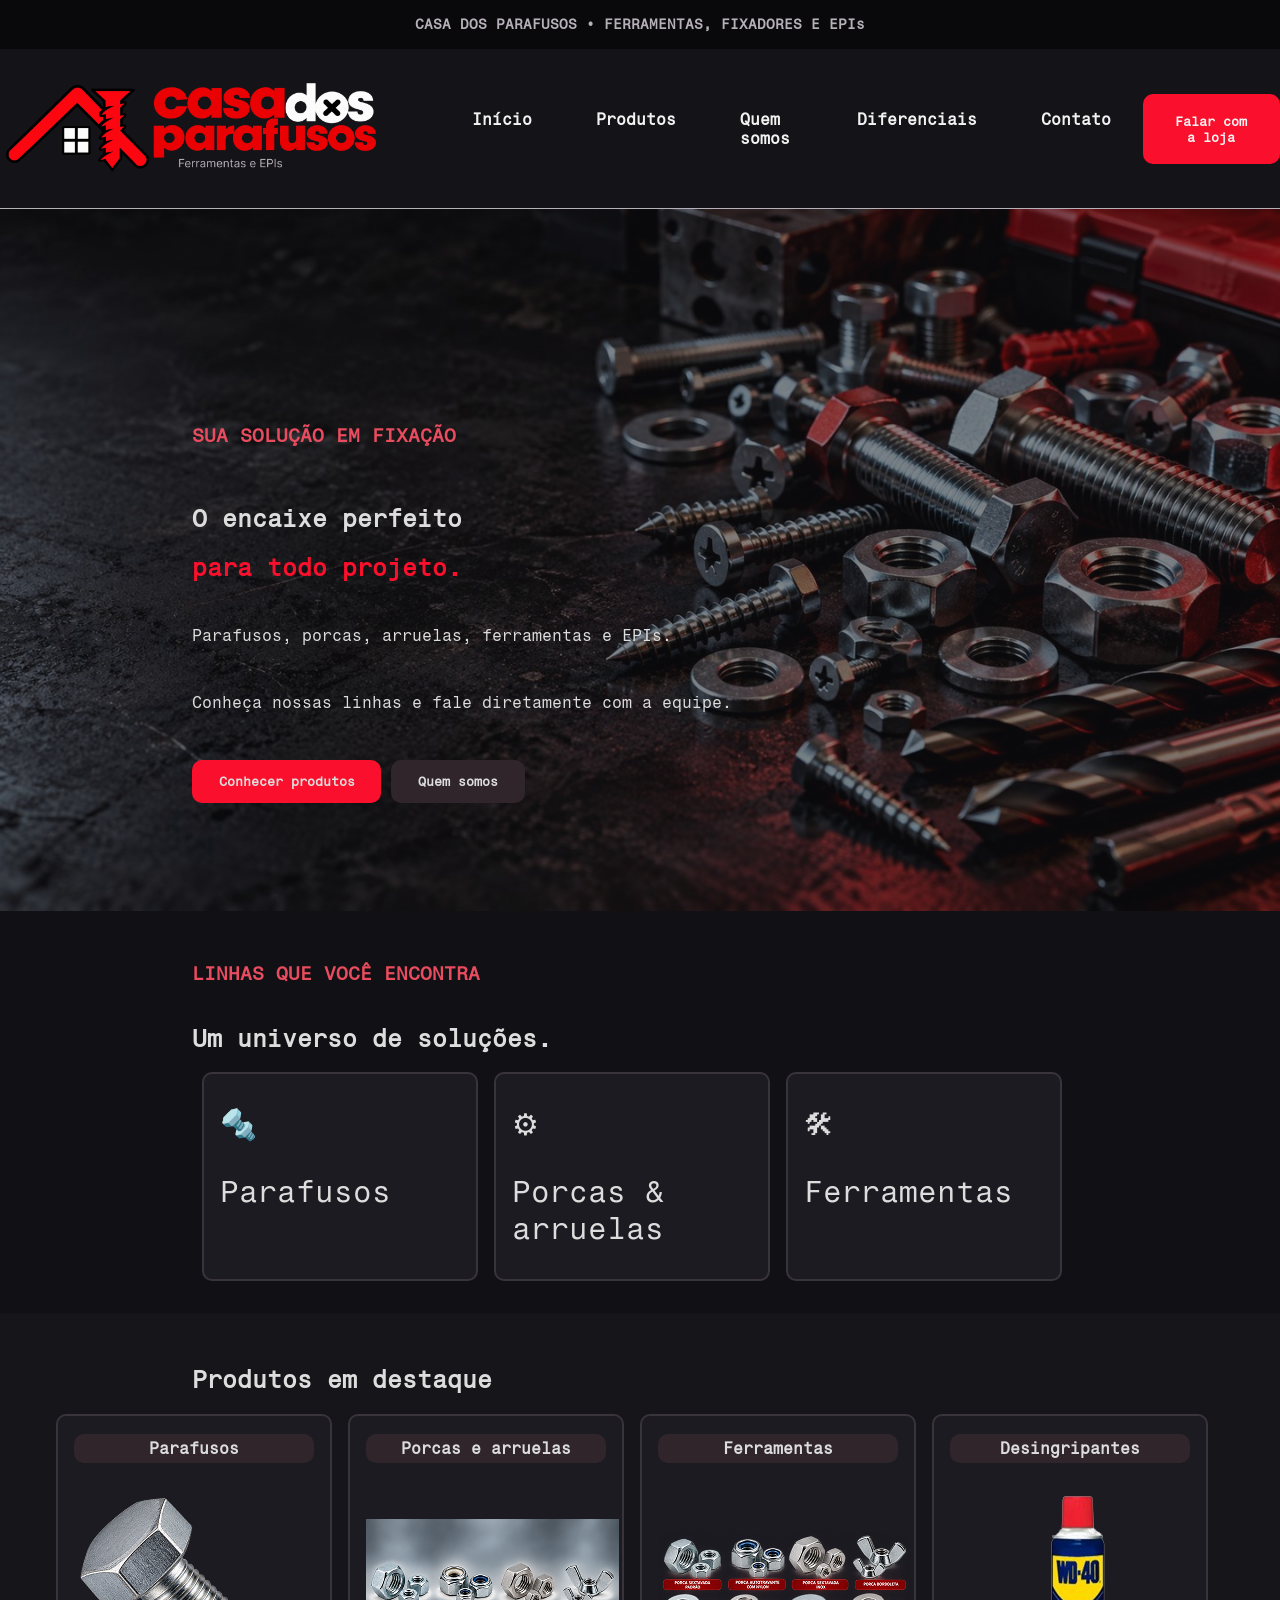
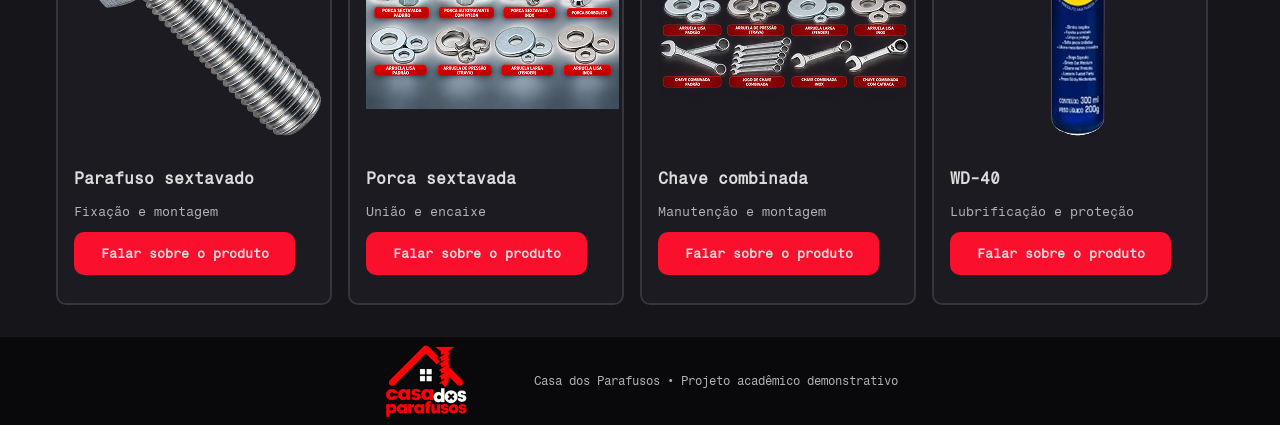
==== index.html @ cb17ecab "Adicionado secçao de 'Produtos em destaque'." ====
<!DOCTYPE html>
<html lang="pt-BR">
<head>
    <meta charset="UTF-8">
    <meta name="viewport" content="width=device-width, initial-scale=1.0">
    <title>Casa dos Parafusos</title>
    <link rel="stylesheet" href="style.css">
    <link rel="stylesheet" href="https://cdnjs.cloudflare.com/ajax/libs/font-awesome/4.7.0/css/font-awesome.min.css">
    <link rel="preconnect" href="https://fonts.googleapis.com">
    <link rel="preconnect" href="https://fonts.gstatic.com" crossorigin>
    <link href="https://fonts.googleapis.com/css2?family=Fragment+Mono:ital@0;1&display=swap" rel="stylesheet">
</head>
<body>
   <header>
     <div id="head-text">
            <p>CASA DOS PARAFUSOS <span>&#8226;</span> FERRAMENTAS, FIXADORES E EPIs</p>
    </div>

    <button id="open-sidebar-btn" onclick="openSidebar()">
        <svg xmlns="http://www.w3.org/2000/svg" height="40px" viewBox="0 0 448 512"><!--!Font Awesome Free v7.3.1 by @fontawesome - https://fontawesome.com License - https://fontawesome.com/license/free Copyright 2026 Fonticons, Inc.--><path fill="#ede8e8" d="M0 96C0 78.3 14.3 64 32 64l384 0c17.7 0 32 14.3 32 32s-14.3 32-32 32L32 128C14.3 128 0 113.7 0 96zM0 256c0-17.7 14.3-32 32-32l384 0c17.7 0 32 14.3 32 32s-14.3 32-32 32L32 288c-17.7 0-32-14.3-32-32zM448 416c0 17.7-14.3 32-32 32L32 448c-17.7 0-32-14.3-32-32s14.3-32 32-32l384 0c17.7 0 32 14.3 32 32z"/></svg>
    </button>

     <section id="navbar-section">

        <div id="icone">
            <img class="logo" src="/img/logo-header.svg" alt="logo">
        </div>

        <nav id="navbar">
            <div class="navbar">
                <ul>
                    <li>
                        <button id="close-sidebar-btn" onclick="closeSidebar()">
                            <svg xmlns="http://www.w3.org/2000/svg" height="40px" viewBox="0 0 384 512"><!--!Font Awesome Free v7.3.1 by @fontawesome - https://fontawesome.com License - https://fontawesome.com/license/free Copyright 2026 Fonticons, Inc.--><path fill="#ede8e8" d="M55.1 73.4c-12.5-12.5-32.8-12.5-45.3 0s-12.5 32.8 0 45.3L147.2 256 9.9 393.4c-12.5 12.5-12.5 32.8 0 45.3s32.8 12.5 45.3 0L192.5 301.3 329.9 438.6c12.5 12.5 32.8 12.5 45.3 0s12.5-32.8 0-45.3L237.8 256 375.1 118.6c12.5-12.5 12.5-32.8 0-45.3s-32.8-12.5-45.3 0L192.5 210.7 55.1 73.4z"/></svg>
                    </li>
                   <li class="home-li"><a href="/index.html">Início</a></li>
                   <li><a href="#produtos">Produtos</a></li>
                   <li><a href="#sobre">Quem somos</a></li>
                   <li><a href="#diferenciais">Diferenciais</a></li>
                   <li><a href="#contato">Contato</a></li>
                   <li><button class="botaoAtendimento"><a href="#atendimento">Falar com a loja</a></button></li>
               </ul>
           </div>
       </nav>

       <div id="overlay" onclick="closeSidebar()"></div>

    </section>
   </header>

    <main id="main-hero">
        <section class="hero">
            <div class="background-hero">
                <img src="/img/hero-parafuso.jpg" alt="hero-parafuso" class="bg-hero-img">
                <div class="hero-text">
                    <h3>SUA SOLUÇÃO EM FIXAÇÃO</h3>
                    <h1 class="text-white">O encaixe perfeito</h1>
                    <h1 class="text-red">para todo projeto.</h1>
                    <p>Parafusos, porcas, arruelas, ferramentas e EPIs.</p>
                    <p>Conheça nossas linhas e fale diretamente com a equipe.</p>
                    <div class="buttons">
                        <button class="botaoAtendimento">Conhecer produtos</button>
                        <button class="botao">Quem somos</button>
                    </div>
                </div>
            </div>
        </section>

        <section class="products-type">
            <div class="section-text">
                <h3>LINHAS QUE VOCÊ ENCONTRA</h3>
                <h1>Um universo de soluções.</h1>
            </div>
            <div class="cards-products">
                <div class="card">
                    <p>🔩</p>
                    <p>Parafusos</p>
                </div>
                <div class="card">
                    <p>⚙</p>
                    <p>Porcas & <br> arruelas</p>
                </div>
                <div class="card">
                    <p>🛠</p>
                    <p>Ferramentas</p>
                </div>
            </div>
        </section>

        <section class="products-high">
            <div class="section-text">
                <h1>Produtos em destaque</h1>
            </div>
            <div class="cards-products">
                <div class="card-high">
                    <p class="product-category">Parafusos</p>
                    <img src="/img/parafuso_sextavado.png" alt="parafuso_sextavado">
                    <p>Parafuso sextavado</p>
                    <p class="desc">Fixação e montagem</p>
                    <div class="buttons">
                        <button class="botaoAtendimento"><a href="https://wa.me//5519996748131?text=Olá!%20Gostaria%20de%20saber%20mais%20sobre%20o%20parafuso%20sextavado!">Falar sobre o produto</a></button>
                    </div>
                </div>
                <div class="card-high">
                    <p class="product-category">Porcas e arruelas</p>
                    <img src="/img/porca_sextavada.png" alt="porca_sextavada">
                    <p>Porca sextavada</p>
                    <p class="desc">União e encaixe</p>
                    <div class="buttons">
                        <button class="botaoAtendimento"><a href="https://wa.me//5519996748131?text=Olá!%20Gostaria%20de%20saber%20mais%20sobre%20a%20porca%20sextavada!">Falar sobre o produto</a></button>
                    </div>
                </div>
                <div class="card-high">
                    <p class="product-category">Ferramentas</p>
                    <img src="/img/chave_combinada.png" alt="chave_combinada">
                    <p>Chave combinada</p>
                    <p class="desc">Manutenção e montagem</p>
                    <div class="buttons">
                        <button class="botaoAtendimento"><a href="https://wa.me//5519996748131?text=Olá!%20Gostaria%20de%20saber%20mais%20sobre%20a%20chave%20combinada!">Falar sobre o produto</a></button>
                    </div>
                </div>
                <div class="card-high">
                    <p class="product-category">Desingripantes</p>
                    <img src="/img/desingripantes.png" alt="parafuso_sextavado">
                    <p>WD-40</p>
                    <p class="desc">Lubrificação e proteção</p>
                    <div class="buttons">
                        <button class="botaoAtendimento"><a href="https://wa.me//5519996748131?text=Olá!%20Gostaria%20de%20saber%20mais%20sobre%20o%20WD-40!">Falar sobre o produto</a></button>
                    </div>
                </div>
            </div>
        </section>
    </main>
    
    <footer>
        <img src="/img/logo-footer.svg" alt="logo-footer">
        <p>Casa dos Parafusos • Projeto acadêmico demonstrativo</p>
     </footer>
<script>
    const navbar = document.getElementById('navbar');

    function openSidebar() {
        navbar.classList.add('show');
    }

    function closeSidebar() {
        navbar.classList.remove('show');
    }

</script>
        
    
</body>
</html>
---- style.css ----
body {
    margin: 0;
    padding: 0;
    background-color: #141317;
}

#head-text {
        background-color: #09090C;
        padding: 2px;
        position: relative;
    }

#head-text p {
    font-size: 14px;
    font-family: "Fragment Mono", monospace;
    color: #B6B0B9;
    text-align: center;
    font-weight: 600;
}

#navbar-section {
    display: flex;
    justify-content: center;
    border-bottom: 1px solid #B6B0B9;
}

nav {
    background-color: #141317;
    display: flex;
    align-items: center;
}

nav ul {
    list-style: none;
    display: flex;
}

nav .home-li {
    margin-right: auto;
}

nav li {
    display: flex;
}

nav a:hover {
    background-color: #ddd;
    color: black;
}

nav a {
    display: flex;
    color: #f2f2f2;
    text-decoration: none;
    padding: 1em 2em;
    transition: background-color 150ms ease;
    font-family: "Fragment Mono", monospace;
    font-weight: bold;
}

.botaoAtendimento {
    background-color: #FA102C;
    border: none;
    border-radius: 10px;
    transition: background-color 150ms ease;
    font-family: "Fragment Mono", monospace;
    font-weight: bold;
    color: #ddd;
}

.botaoAtendimento:hover {
    background-color: #ddd;
    color: #09090C;
    cursor: pointer;
}

#open-sidebar-btn {
    display: none;
    background: none;
    border: none;
    padding: 1em;
    margin-left: auto;
    cursor: pointer;
}

#close-sidebar-btn {
    display: none;
    background: none;
    border: none;
    padding: 1em;
    cursor: pointer;
}

#overlay {
    background: rgba(0, 0, 0, 0.5);
    position: fixed;
    inset: 0;
    z-index: 9;
    display: none;
}

.bg-hero-img {
    background-color: black;
    opacity: 0.5;
    display: flex;
    justify-content: center;
    width: 100%;
    height: 50%;
    position: relative;
}

.hero-text {
    position: absolute;
    top: 45%;
    left: 15%;
    font-family: "Fragment Mono", monospace;
    
}

.hero-text h3 {
    color: #e94c5e;
    padding-bottom: 2em;
}

.hero-text .text-white {
    color: #ddd;
}

.hero-text .text-red {
    color: #FA102C;
    padding-bottom: 1em;
}

.hero-text p {
    color: #ddd;
    padding-bottom: 2em;
}

.hero-text button {
    text-decoration: none;
    padding: 1em 2em;
}

.botao {
    background-color: #30252A;
    color: #ddd;
    border: none;
    border-radius: 10px;
    font-family: "Fragment Mono", monospace;
    font-weight: bold;
}

.botao:hover {
    background-color: #ddd;
    color: #09090C;
    cursor: pointer;
}

.products-type {
    background-color: #101015;
    width: 100%;
    height: 100%;
    font-family: "Fragment Mono", monospace;
    padding-top: 2em;
    padding-bottom: 2em;
    position: relative;
}

.section-text {
    padding-left: 15%;
}

.products-type h3 {
    color: #e94c5e;
    padding-bottom: 1em;
}

.products-type h1 {
    color: #ddd;
}

.cards-products {
    display: flex;
    justify-content: center;
}

.card {
    width: 15rem;
    background-color: #1C1B21;
    border-radius: 10px;
    border-style: solid;
    border-width: 2px;
    border-color: #39343B;
    padding: 2px 16px;
    margin-right: 1em;
}

.card p {
    font-size: 30px;
    color: #ddd;
    
}

.products-high {
    background-color: #16151A;
    width: 100%;
    height: 100%;
    font-family: "Fragment Mono", monospace;
    padding-top: 2em;
    padding-bottom: 2em;
    position: relative;
}

.products-high h1 {
    color: #ddd;
}

.card-high {
    width: 15rem;
    background-color: #1C1B21;
    border-radius: 10px;
    border-style: solid;
    border-width: 2px;
    border-color: #39343B;
    padding: 2px 16px;
    margin-right: 1em;
}

.card-high:hover {
    transition: 0.3s;
    box-shadow: 0 4px 8px 0 #7a707e;
}

.card-high p {
    font-weight: bold;
    color: #ddd;
}

.card-high .desc {
    font-weight: 400;
    font-size: small;
    color: #B6B0B9;
}

.product-category {
    background-color: #30252A;
    color: #ddd;
    border: none;
    border-radius: 10px;
    font-family: "Fragment Mono", monospace;
    font-weight: bold;
    padding: 0.3em 1em;
    text-align: center;
}

.products-high button {
    border: none;
    padding: 1em 2em;
    margin-bottom: 2em;
}

.products-high button a {
    text-decoration: none;
    color: #ddd;
}

.products-high button:hover a {
    color: #09090C;
}

footer {
    background-color: #09090C;
    display: flex;
    justify-content: center;
    align-items: center;
}

footer img {
    padding-right: 4em;
}

footer p {
    font-family: "Fragment Mono", monospace;
    font-size: 12px;
    font-weight: 400;
    color: #B6B0B9;
}

@media (max-width: 800px) {
    
    #open-sidebar-btn, #close-sidebar-btn {
        display: block;
    }
    
    #head-text {
        background-color: #09090C;
    }

    #head-text p {
        font-size: 10px;
        font-family: "Fragment Mono", monospace;
        color: #B6B0B9;
        text-align: center;
    }

    #icone {
        display: flex;
    }

    #icone img {
        width: 20em;
    }

    nav {
        position: fixed;
        top: 0;
        right: -100%;
        height: 100vh;
        width: min(15em, 100%);
        z-index: 10;
        border-left: 1px solid #B6B0B9;
        transition: right 300ms ease-out;
    }

    nav.show {
        right: 0;
    }

    nav.show ~ #overlay {
        display: block;
    }

    nav ul {
        width: 80%;
        flex-direction: column;
    }

    nav .home-li {
        margin-right: unset;
    }

    nav a {
        width: 100%;
        padding-left: 2.5em;
    }

    .bg-hero-img {
        height: 100vh;
        opacity: 0.3;
    }

    .hero-text {
        align-items: center;
    }

    .hero-text h3 {
        font-size: medium;
    }

    .hero-text h1 {
        font-size: 24px;
    }

    .hero-text p {
        font-size: small;
    }

    .buttons {
        display: flex;
    }

    .buttons .botaoAtendimento {
        padding: 1em 1em;
    }

    .botao {
        margin-left: 1em;
    }

    .products-type {
        margin: auto;
    }

    .cards-products {
        display: flex;
        flex-direction: column;
        row-gap: 10px;
        align-items: center;
        margin-left: 20px;
    }

    footer img{
        padding-right: 1em;
        padding-left: 2em;
    }

}

@media (width >= 320) {
    
}
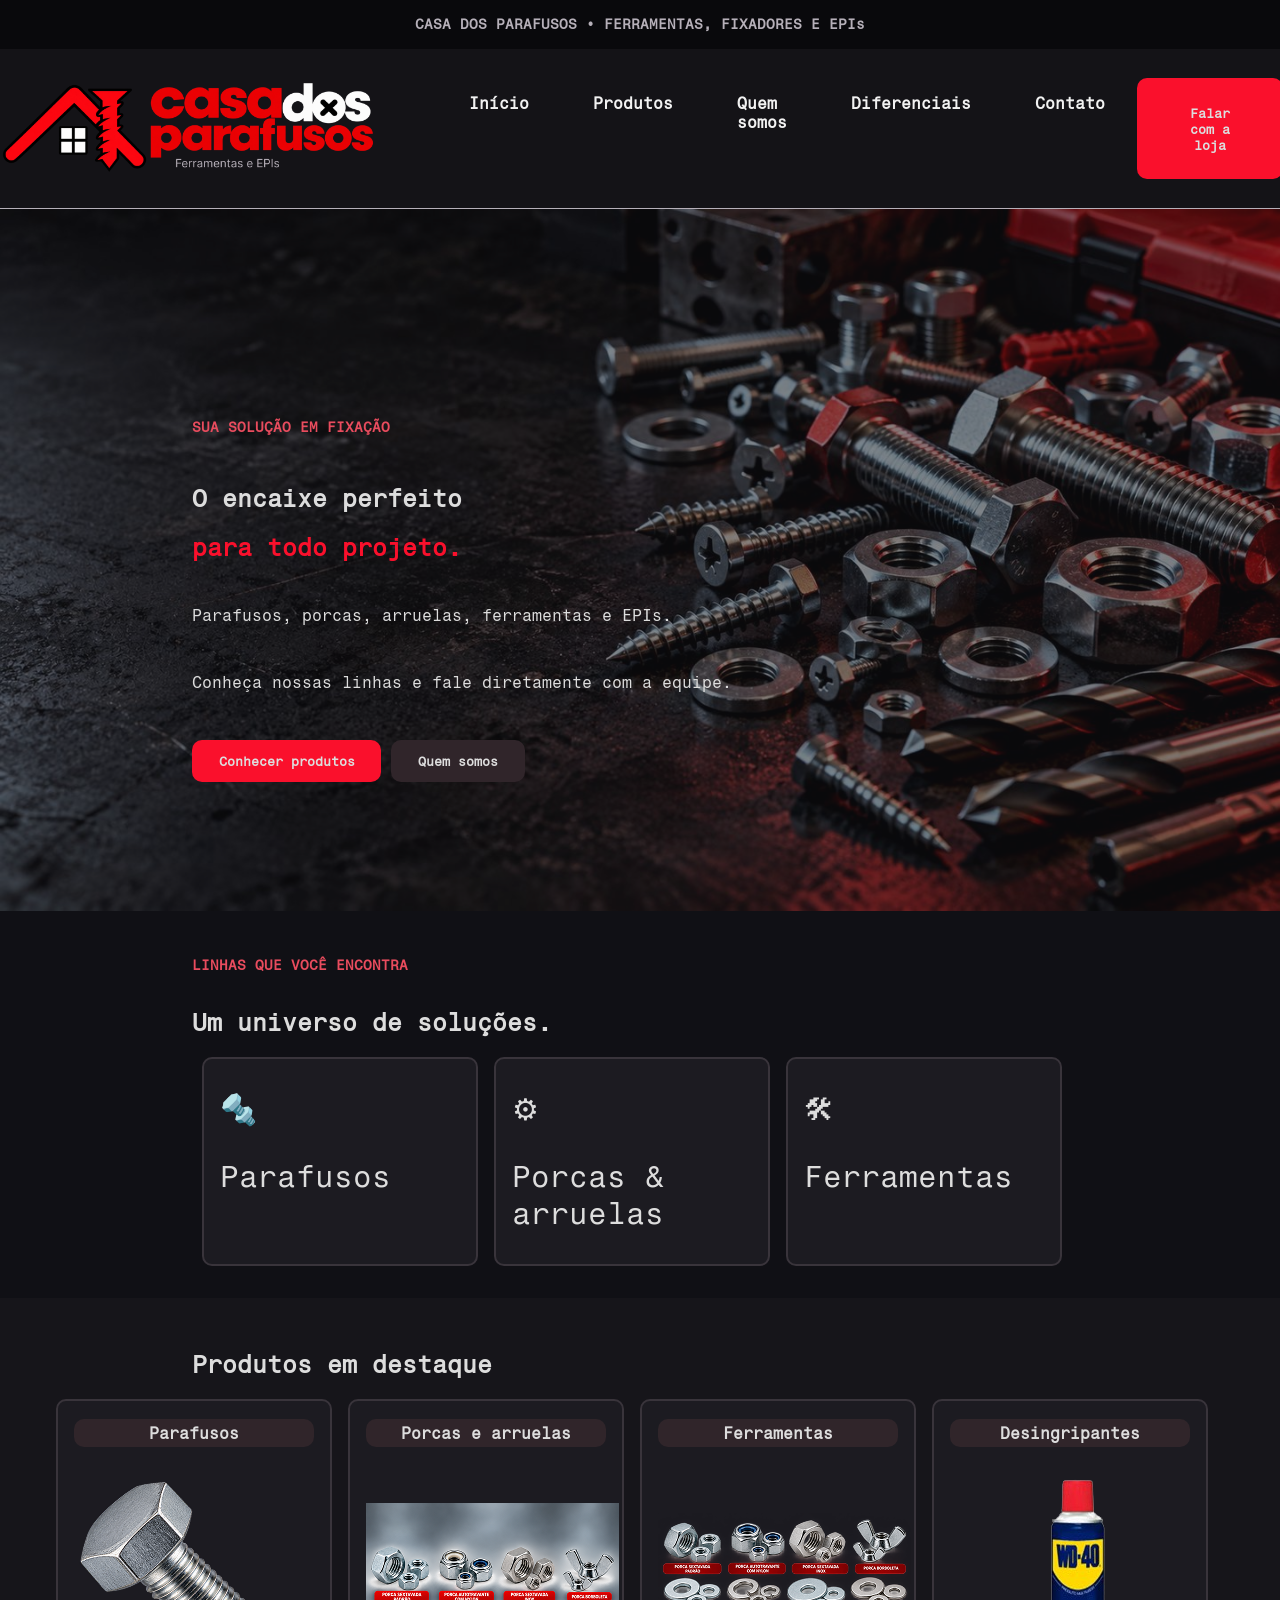
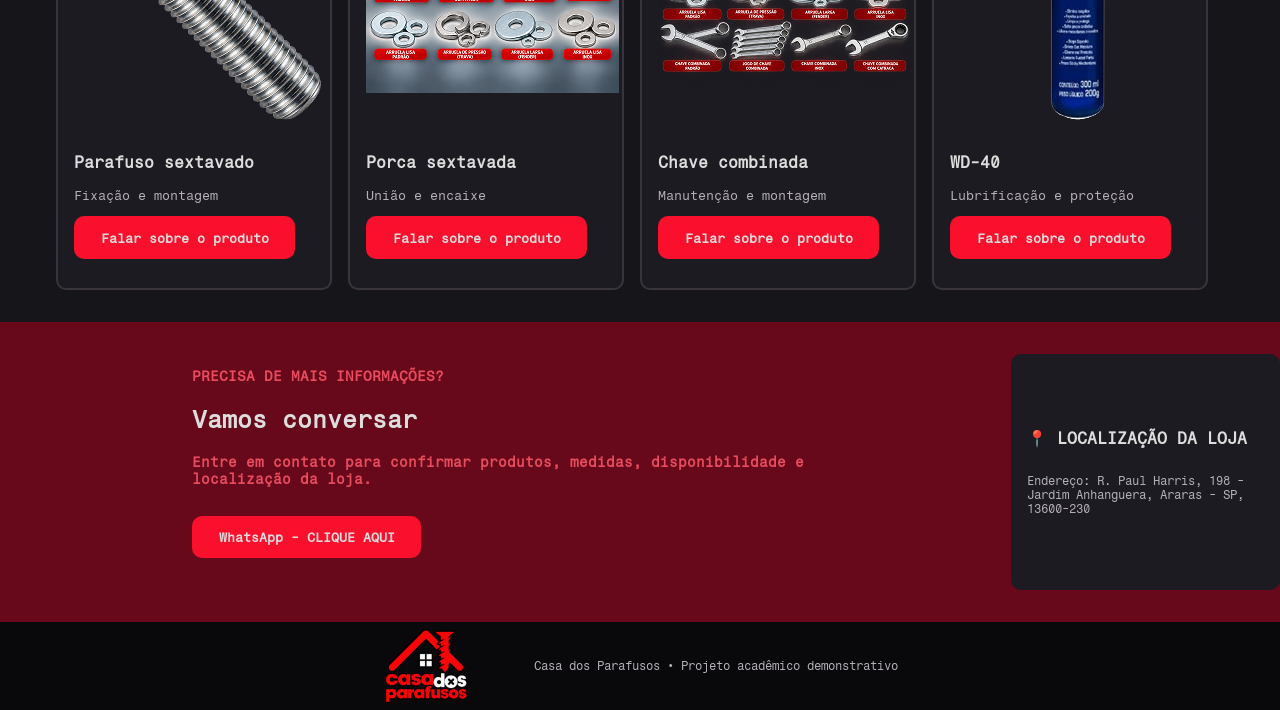
==== commit 2116644e: "Finalizada a pagina index.html e começado a de produtos.html" ====
--- a/index.html
+++ b/index.html
@@ -34,11 +34,11 @@
                             <svg xmlns="http://www.w3.org/2000/svg" height="40px" viewBox="0 0 384 512"><!--!Font Awesome Free v7.3.1 by @fontawesome - https://fontawesome.com License - https://fontawesome.com/license/free Copyright 2026 Fonticons, Inc.--><path fill="#ede8e8" d="M55.1 73.4c-12.5-12.5-32.8-12.5-45.3 0s-12.5 32.8 0 45.3L147.2 256 9.9 393.4c-12.5 12.5-12.5 32.8 0 45.3s32.8 12.5 45.3 0L192.5 301.3 329.9 438.6c12.5 12.5 32.8 12.5 45.3 0s12.5-32.8 0-45.3L237.8 256 375.1 118.6c12.5-12.5 12.5-32.8 0-45.3s-32.8-12.5-45.3 0L192.5 210.7 55.1 73.4z"/></svg>
                     </li>
                    <li class="home-li"><a href="/index.html">Início</a></li>
-                   <li><a href="#produtos">Produtos</a></li>
+                   <li><a href="/produtos.html">Produtos</a></li>
                    <li><a href="#sobre">Quem somos</a></li>
                    <li><a href="#diferenciais">Diferenciais</a></li>
                    <li><a href="#contato">Contato</a></li>
-                   <li><button class="botaoAtendimento"><a href="#atendimento">Falar com a loja</a></button></li>
+                   <li><button class="botaoAtendimento"><a href="https://wa.me//5519999119765?text=Olá!%20Gostaria%20de%20saber%20mais%20sobre%20a%20Casa%20dos%20Parafusos!">Falar com a loja</a></button></li>
                </ul>
            </div>
        </nav>
@@ -59,7 +59,7 @@
                     <p>Parafusos, porcas, arruelas, ferramentas e EPIs.</p>
                     <p>Conheça nossas linhas e fale diretamente com a equipe.</p>
                     <div class="buttons">
-                        <button class="botaoAtendimento">Conhecer produtos</button>
+                        <button class="botaoAtendimento"><a href="/produtos.html">Conhecer produtos</a></button>
                         <button class="botao">Quem somos</button>
                     </div>
                 </div>
@@ -98,7 +98,7 @@
                     <p>Parafuso sextavado</p>
                     <p class="desc">Fixação e montagem</p>
                     <div class="buttons">
-                        <button class="botaoAtendimento"><a href="https://wa.me//5519996748131?text=Olá!%20Gostaria%20de%20saber%20mais%20sobre%20o%20parafuso%20sextavado!">Falar sobre o produto</a></button>
+                        <button class="botaoAtendimento"><a href="https://wa.me//5519999119765?text=Olá!%20Gostaria%20de%20saber%20mais%20sobre%20o%20parafuso%20sextavado!">Falar sobre o produto</a></button>
                     </div>
                 </div>
                 <div class="card-high">
@@ -107,7 +107,7 @@
                     <p>Porca sextavada</p>
                     <p class="desc">União e encaixe</p>
                     <div class="buttons">
-                        <button class="botaoAtendimento"><a href="https://wa.me//5519996748131?text=Olá!%20Gostaria%20de%20saber%20mais%20sobre%20a%20porca%20sextavada!">Falar sobre o produto</a></button>
+                        <button class="botaoAtendimento"><a href="https://wa.me//5519999119765?text=Olá!%20Gostaria%20de%20saber%20mais%20sobre%20a%20porca%20sextavada!">Falar sobre o produto</a></button>
                     </div>
                 </div>
                 <div class="card-high">
@@ -116,7 +116,7 @@
                     <p>Chave combinada</p>
                     <p class="desc">Manutenção e montagem</p>
                     <div class="buttons">
-                        <button class="botaoAtendimento"><a href="https://wa.me//5519996748131?text=Olá!%20Gostaria%20de%20saber%20mais%20sobre%20a%20chave%20combinada!">Falar sobre o produto</a></button>
+                        <button class="botaoAtendimento"><a href="https://wa.me//5519999119765?text=Olá!%20Gostaria%20de%20saber%20mais%20sobre%20a%20chave%20combinada!">Falar sobre o produto</a></button>
                     </div>
                 </div>
                 <div class="card-high">
@@ -125,9 +125,24 @@
                     <p>WD-40</p>
                     <p class="desc">Lubrificação e proteção</p>
                     <div class="buttons">
-                        <button class="botaoAtendimento"><a href="https://wa.me//5519996748131?text=Olá!%20Gostaria%20de%20saber%20mais%20sobre%20o%20WD-40!">Falar sobre o produto</a></button>
+                        <button class="botaoAtendimento"><a href="https://wa.me//5519999119765?text=Olá!%20Gostaria%20de%20saber%20mais%20sobre%20o%20WD-40!">Falar sobre o produto</a></button>
                     </div>
                 </div>
+            </div>
+        </section>
+
+        <section class="contato-footer">
+            <div class="section-text">
+                <h3>PRECISA DE MAIS INFORMAÇÕES?</h3>
+                <h1>Vamos conversar</h1>
+                <h3 class="contato-desc">Entre em contato para confirmar produtos, medidas, disponibilidade e localização da loja.</h3>
+                <button class="botaoAtendimento"><a href="https://wa.me//5519999119765?text=Olá!%20Gostaria%20de%20saber%20mais%20sobre%20a%20Casa%20dos%20Parafusos!">WhatsApp - CLIQUE AQUI</a></button>
+            </div>
+            <div class="contato-card">
+                <h2>📍 LOCALIZAÇÃO DA LOJA</h2>
+                <a href="https://www.google.com/maps/place/Casa+dos+parafusos/@-22.3509539,-47.3933788,17z/data=!3m1!4b1!4m6!3m5!1s0x94c8771ee5e38da1:0xe413dd088d058582!8m2!3d-22.3509539!4d-47.3933788!16s%2Fg%2F11c13xvt5k?entry=ttu&g_ep=EgoyMDI2MTExMC4wIKXMDSoASAFQAw%3D%3D">
+                    <p>Endereço: R. Paul Harris, 198 - Jardim Anhanguera, Araras - SP, 13600-230</p>
+                </a>
             </div>
         </section>
     </main>
--- a/style.css
+++ b/style.css
@@ -59,6 +59,7 @@
 }
 
 .botaoAtendimento {
+    display: flex;
     background-color: #FA102C;
     border: none;
     border-radius: 10px;
@@ -66,13 +67,27 @@
     font-family: "Fragment Mono", monospace;
     font-weight: bold;
     color: #ddd;
+    padding: 1em 2em;
+}
+
+.botaoAtendimento a {
+    text-decoration: none;
+    color: #ddd;
 }
 
 .botaoAtendimento:hover {
     background-color: #ddd;
+    cursor: pointer;
+}
+
+.botaoAtendimento:hover a {
     color: #09090C;
-    cursor: pointer;
-}
+}
+
+.buttons {
+        display: flex;
+        gap: 10px;
+    }
 
 #open-sidebar-btn {
     display: none;
@@ -120,6 +135,7 @@
 .hero-text h3 {
     color: #e94c5e;
     padding-bottom: 2em;
+    font-size: 14px;
 }
 
 .hero-text .text-white {
@@ -173,6 +189,7 @@
 .products-type h3 {
     color: #e94c5e;
     padding-bottom: 1em;
+    font-size: 14px;
 }
 
 .products-type h1 {
@@ -254,18 +271,62 @@
 }
 
 .products-high button {
+    margin-bottom: 2em;
+}
+
+.contato-footer {
+    display: flex;
+    background-color: #67091A;
+    width: 100%;
+    height: 100%;
+    font-family: "Fragment Mono", monospace;
+    padding-top: 2em;
+    padding-bottom: 2em;
+    position: relative;
+}
+
+.contato-footer h1 {
+    color: #ddd;
+}
+
+.contato-footer h3 {
+    color: #e94c5e;
+    font-size: 14px;
+}
+
+.contato-footer .contato-desc {
+    padding-bottom: 1em;
+}
+
+.contato-footer .section-text {
+    padding-bottom: 2em;
+}
+
+.contato-card {
+    width: 18rem;
+    display: flex;
+    background-color: #1C1B21;
+    border-radius: 10px;
     border: none;
-    padding: 1em 2em;
-    margin-bottom: 2em;
-}
-
-.products-high button a {
+    border-width: 2px;
+    padding: 2px 16px;
+    margin-left: 10em;
+    flex-direction: column;
+    justify-content: center;
+}
+
+.contato-card h2 {
+    color: #ddd;
+    font-size: 16px;
+}
+
+.contato-card p {
+    color: #B6B0B9;
+    font-size: 12px;
+}
+
+.contato-card a {
     text-decoration: none;
-    color: #ddd;
-}
-
-.products-high button:hover a {
-    color: #09090C;
 }
 
 footer {
@@ -284,6 +345,31 @@
     font-size: 12px;
     font-weight: 400;
     color: #B6B0B9;
+}
+
+.products-catalog {
+    background-color: #16151A;
+    width: 100%;
+    height: 100%;
+    font-family: "Fragment Mono", monospace;
+    padding-top: 2em;
+    padding-bottom: 2em;
+    position: relative;
+}
+
+.products-catalog h1 {
+    color: #ddd;
+}
+
+.product-card {
+    width: 15rem;
+    background-color: #1C1B21;
+    border-radius: 10px;
+    border-style: solid;
+    border-width: 2px;
+    border-color: #39343B;
+    padding: 2px 16px;
+    margin-right: 1em;
 }
 
 @media (max-width: 800px) {
@@ -366,7 +452,7 @@
     }
 
     .buttons {
-        display: flex;
+        display: block;
     }
 
     .buttons .botaoAtendimento {
@@ -394,6 +480,41 @@
         padding-left: 2em;
     }
 
+    .card-high {
+        display: flex;
+        flex-direction: column;
+        align-items: center;
+    }
+
+    .contato-footer {
+        display: flex;
+        flex-direction: column;
+    }
+
+    .contato-footer .section-text {
+        align-items: center;
+    }
+
+    .contato-footer h1 {
+        font-size: 30px;
+        margin-left: auto;
+        margin-right: auto;
+    }
+
+    .contato-footer h3 {
+        margin-left: auto;
+        margin-right: auto;
+    }
+
+    .contato-footer button {
+        margin-left: auto;
+        margin-right: auto;
+    }
+
+    .contato-card {
+        margin-left: auto;
+        margin-right: auto;
+    }
 }
 
 @media (width >= 320) {
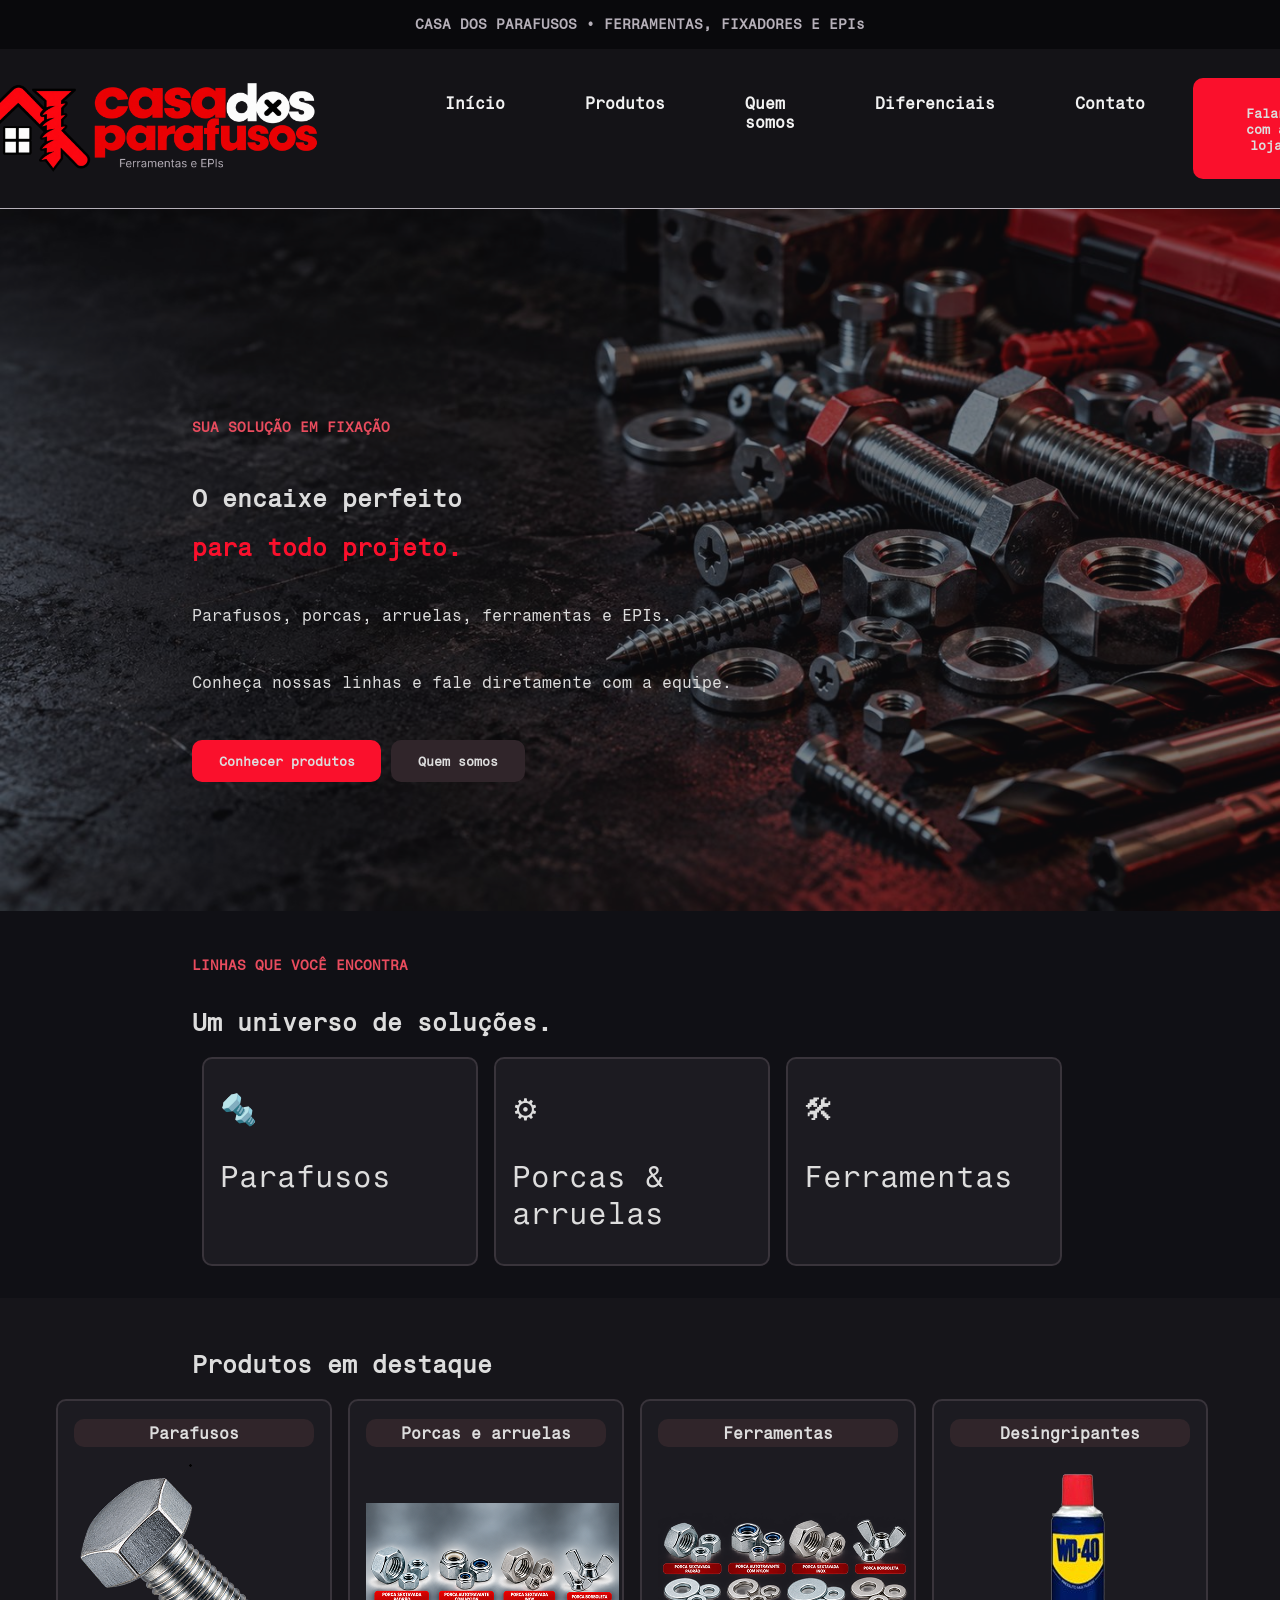
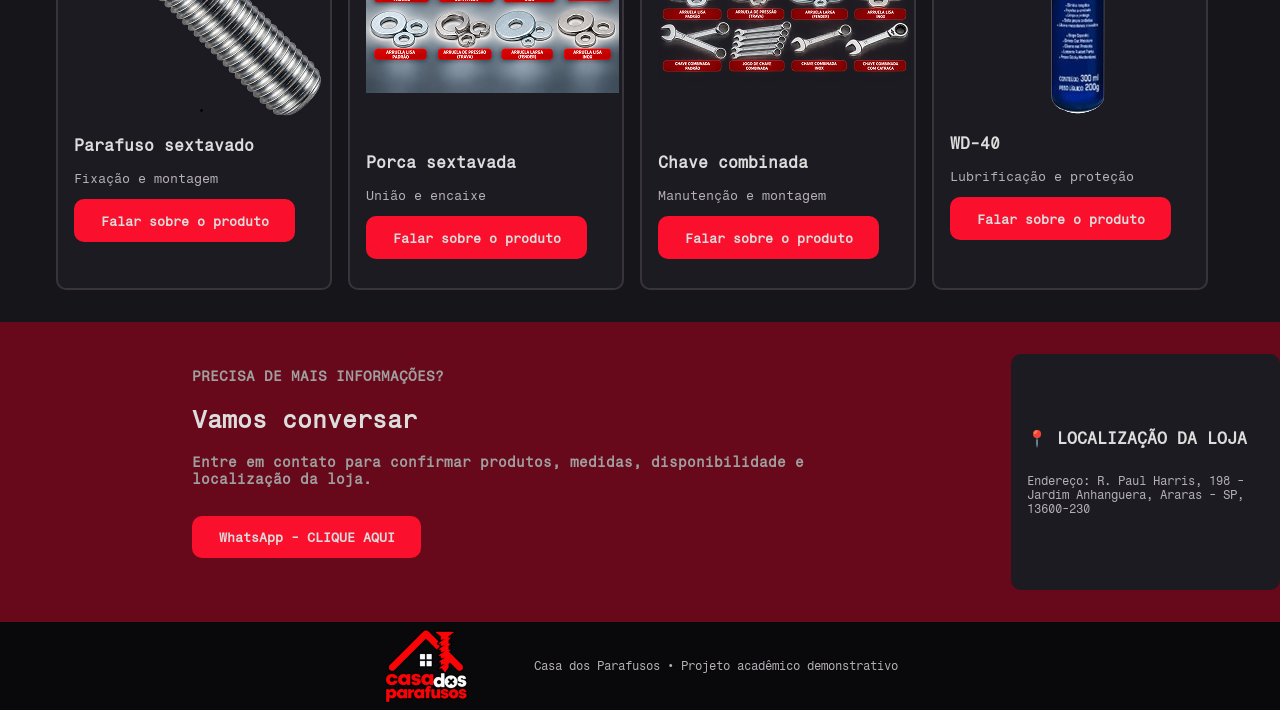
==== commit 22eed007: "Colocado e-mail da loja para atendimento e feito sobre.html." ====
--- a/index.html
+++ b/index.html
@@ -4,7 +4,7 @@
     <meta charset="UTF-8">
     <meta name="viewport" content="width=device-width, initial-scale=1.0">
     <title>Casa dos Parafusos</title>
-    <link rel="stylesheet" href="style.css">
+    <link rel="stylesheet" href="css/style.css">
     <link rel="stylesheet" href="https://cdnjs.cloudflare.com/ajax/libs/font-awesome/4.7.0/css/font-awesome.min.css">
     <link rel="preconnect" href="https://fonts.googleapis.com">
     <link rel="preconnect" href="https://fonts.gstatic.com" crossorigin>
@@ -23,7 +23,7 @@
      <section id="navbar-section">
 
         <div id="icone">
-            <img class="logo" src="/img/logo-header.svg" alt="logo">
+            <img class="logo" src="img/logo-header.svg" alt="logo">
         </div>
 
         <nav id="navbar">
@@ -35,7 +35,7 @@
                     </li>
                    <li class="home-li"><a href="/index.html">Início</a></li>
                    <li><a href="/produtos.html">Produtos</a></li>
-                   <li><a href="#sobre">Quem somos</a></li>
+                   <li><a href="/sobre.html">Quem somos</a></li>
                    <li><a href="#diferenciais">Diferenciais</a></li>
                    <li><a href="#contato">Contato</a></li>
                    <li><button class="botaoAtendimento"><a href="https://wa.me//5519999119765?text=Olá!%20Gostaria%20de%20saber%20mais%20sobre%20a%20Casa%20dos%20Parafusos!">Falar com a loja</a></button></li>
@@ -51,7 +51,7 @@
     <main id="main-hero">
         <section class="hero">
             <div class="background-hero">
-                <img src="/img/hero-parafuso.jpg" alt="hero-parafuso" class="bg-hero-img">
+                <img src="img/hero-parafuso.jpg" alt="hero-parafuso" class="bg-hero-img">
                 <div class="hero-text">
                     <h3>SUA SOLUÇÃO EM FIXAÇÃO</h3>
                     <h1 class="text-white">O encaixe perfeito</h1>
@@ -94,7 +94,7 @@
             <div class="cards-products">
                 <div class="card-high">
                     <p class="product-category">Parafusos</p>
-                    <img src="/img/parafuso_sextavado.png" alt="parafuso_sextavado">
+                    <img src="img/parafuso_sextavado.png" alt="parafuso_sextavado">
                     <p>Parafuso sextavado</p>
                     <p class="desc">Fixação e montagem</p>
                     <div class="buttons">
@@ -103,7 +103,7 @@
                 </div>
                 <div class="card-high">
                     <p class="product-category">Porcas e arruelas</p>
-                    <img src="/img/porca_sextavada.png" alt="porca_sextavada">
+                    <img src="img/porca_sextavada.png" alt="porca_sextavada">
                     <p>Porca sextavada</p>
                     <p class="desc">União e encaixe</p>
                     <div class="buttons">
@@ -112,7 +112,7 @@
                 </div>
                 <div class="card-high">
                     <p class="product-category">Ferramentas</p>
-                    <img src="/img/chave_combinada.png" alt="chave_combinada">
+                    <img src="img/chave_combinada.png" alt="chave_combinada">
                     <p>Chave combinada</p>
                     <p class="desc">Manutenção e montagem</p>
                     <div class="buttons">
@@ -121,7 +121,7 @@
                 </div>
                 <div class="card-high">
                     <p class="product-category">Desingripantes</p>
-                    <img src="/img/desingripantes.png" alt="parafuso_sextavado">
+                    <img src="img/desingripantes.png" alt="parafuso_sextavado">
                     <p>WD-40</p>
                     <p class="desc">Lubrificação e proteção</p>
                     <div class="buttons">
@@ -148,7 +148,7 @@
     </main>
     
     <footer>
-        <img src="/img/logo-footer.svg" alt="logo-footer">
+        <img src="img/logo-footer.svg" alt="logo-footer">
         <p>Casa dos Parafusos • Projeto acadêmico demonstrativo</p>
      </footer>
 <script>
--- a/css/style.css
+++ b/css/style.css
@@ -0,0 +1,812 @@
+/* index.html */
+
+body {
+    margin: 0;
+    padding: 0;
+    background-color: #141317;
+}
+
+#head-text {
+        background-color: #09090C;
+        padding: 2px;
+        position: relative;
+    }
+
+#head-text p {
+    font-size: 14px;
+    font-family: "Fragment Mono", monospace;
+    color: #B6B0B9;
+    text-align: center;
+    font-weight: 600;
+}
+
+#navbar-section {
+    display: flex;
+    justify-content: center;
+    border-bottom: 1px solid #B6B0B9;
+}
+
+nav {
+    background-color: #141317;
+    display: flex;
+    align-items: center;
+}
+
+nav ul {
+    list-style: none;
+    display: flex;
+}
+
+nav .home-li {
+    margin-right: auto;
+}
+
+nav li {
+    display: flex;
+    padding-left: 1em;
+}
+
+nav a:hover {
+    background-color: #ddd;
+    color: black;
+}
+
+nav a {
+    display: flex;
+    color: #f2f2f2;
+    text-decoration: none;
+    padding: 1em 2em;
+    transition: background-color 150ms ease;
+    font-family: "Fragment Mono", monospace;
+    font-weight: bold;
+}
+
+.botaoAtendimento {
+    display: flex;
+    background-color: #FA102C;
+    border: none;
+    border-radius: 10px;
+    transition: background-color 150ms ease;
+    font-family: "Fragment Mono", monospace;
+    font-weight: bold;
+    color: #ddd;
+    padding: 1em 2em;
+}
+
+.botaoAtendimento a {
+    text-decoration: none;
+    color: #ddd;
+}
+
+.botaoAtendimento:hover {
+    background-color: #ddd;
+    cursor: pointer;
+}
+
+.botaoAtendimento:hover a {
+    color: #09090C;
+}
+
+.buttons {
+        display: flex;
+        gap: 10px;
+    }
+
+#open-sidebar-btn {
+    display: none;
+    background: none;
+    border: none;
+    padding: 1em;
+    margin-left: auto;
+    cursor: pointer;
+}
+
+#close-sidebar-btn {
+    display: none;
+    background: none;
+    border: none;
+    padding: 1em;
+    cursor: pointer;
+}
+
+#overlay {
+    background: rgba(0, 0, 0, 0.5);
+    position: fixed;
+    inset: 0;
+    z-index: 9;
+    display: none;
+}
+
+.bg-hero-img {
+    background-color: black;
+    opacity: 0.5;
+    display: flex;
+    justify-content: center;
+    width: 100%;
+    height: 50%;
+    position: relative;
+}
+
+.hero-text {
+    position: absolute;
+    top: 45%;
+    left: 15%;
+    font-family: "Fragment Mono", monospace;
+    
+}
+
+.hero-text h3 {
+    color: #e94c5e;
+    padding-bottom: 2em;
+    font-size: 14px;
+}
+
+.hero-text .text-white {
+    color: #ddd;
+}
+
+.hero-text .text-red {
+    color: #FA102C;
+    padding-bottom: 1em;
+}
+
+.hero-text p {
+    color: #ddd;
+    padding-bottom: 2em;
+}
+
+.hero-text button {
+    text-decoration: none;
+    padding: 1em 2em;
+}
+
+.botao {
+    background-color: #30252A;
+    color: #ddd;
+    border: none;
+    border-radius: 10px;
+    font-family: "Fragment Mono", monospace;
+    font-weight: bold;
+}
+
+.botao:hover {
+    background-color: #ddd;
+    color: #09090C;
+    cursor: pointer;
+}
+
+.products-type {
+    background-color: #101015;
+    width: 100%;
+    height: 100%;
+    font-family: "Fragment Mono", monospace;
+    padding-top: 2em;
+    padding-bottom: 2em;
+    position: relative;
+}
+
+.products-type .section-text {
+    padding-left: 15%;
+}
+
+.products-type h3 {
+    color: #e94c5e;
+    padding-bottom: 1em;
+    font-size: 14px;
+}
+
+.products-type h1 {
+    color: #ddd;
+}
+
+.cards-products {
+    display: flex;
+    justify-content: center;
+}
+
+.card {
+    width: 15rem;
+    background-color: #1C1B21;
+    border-radius: 10px;
+    border-style: solid;
+    border-width: 2px;
+    border-color: #39343B;
+    padding: 2px 16px;
+    margin-right: 1em;
+}
+
+.card p {
+    font-size: 30px;
+    color: #ddd;
+    
+}
+
+.products-high {
+    background-color: #16151A;
+    width: 100%;
+    height: 100%;
+    font-family: "Fragment Mono", monospace;
+    padding-top: 2em;
+    padding-bottom: 2em;
+    position: relative;
+}
+
+.products-high .section-text {
+    padding-left: 15%;
+}
+
+.products-high h1 {
+    color: #ddd;
+}
+
+.card-high {
+    width: 15rem;
+    background-color: #1C1B21;
+    border-radius: 10px;
+    border-style: solid;
+    border-width: 2px;
+    border-color: #39343B;
+    padding: 2px 16px;
+    margin-right: 1em;
+}
+
+.card-high:hover {
+    transition: 0.3s;
+    box-shadow: 0 4px 8px 0 #7a707e;
+}
+
+.card-high p {
+    font-weight: bold;
+    color: #ddd;
+}
+
+.card-high .desc {
+    font-weight: 400;
+    font-size: small;
+    color: #B6B0B9;
+}
+
+.product-category {
+    background-color: #30252A;
+    color: #ddd;
+    border: none;
+    border-radius: 10px;
+    font-family: "Fragment Mono", monospace;
+    font-weight: bold;
+    padding: 0.3em 1em;
+    text-align: center;
+}
+
+.products-high button {
+    margin-bottom: 2em;
+}
+
+.contato-footer {
+    display: flex;
+    background-color: #67091A;
+    width: 100%;
+    height: 100%;
+    font-family: "Fragment Mono", monospace;
+    padding-top: 2em;
+    padding-bottom: 2em;
+    position: relative;
+}
+
+.contato-footer h1 {
+    color: #ddd;
+}
+
+.contato-footer h3 {
+    color: #a09fa0;
+    font-size: 14px;
+}
+
+.contato-footer .contato-desc {
+    padding-bottom: 1em;
+}
+
+.contato-footer .section-text {
+    padding-bottom: 2em;
+    padding-left: 15%;
+}
+
+.contato-card {
+    width: 18rem;
+    display: flex;
+    background-color: #1C1B21;
+    border-radius: 10px;
+    border: none;
+    border-width: 2px;
+    padding: 2px 16px;
+    margin-left: 10em;
+    flex-direction: column;
+    justify-content: center;
+}
+
+.contato-card h2 {
+    color: #ddd;
+    font-size: 16px;
+}
+
+.contato-card p {
+    color: #B6B0B9;
+    font-size: 12px;
+}
+
+.contato-card a {
+    text-decoration: none;
+}
+
+footer {
+    background-color: #09090C;
+    display: flex;
+    justify-content: center;
+    align-items: center;
+}
+
+footer img {
+    padding-right: 4em;
+}
+
+footer p {
+    font-family: "Fragment Mono", monospace;
+    font-size: 12px;
+    font-weight: 400;
+    color: #B6B0B9;
+}
+
+/* produtos.html */
+
+.products-catalog {
+    background-color: #16151A;
+    width: 100%;
+    height: 100%;
+    font-family: "Fragment Mono", monospace;
+    padding-top: 2em;
+    padding-bottom: 2em;
+    position: relative;
+}
+
+.products-catalog h1 {
+    color: #ddd;
+    text-align: center;
+}
+
+.products-catalog .section-text {
+    padding-bottom: 20px;
+}
+
+.products-catalog .cards-products {
+    display: grid;
+    grid-template-rows: auto auto auto;
+    grid-auto-flow: column;
+    gap: 1em;
+    align-content: center;
+    justify-items: center;
+    
+}
+
+.products-catalog .cards-products .img-container {
+    display: flex;
+    max-width: 250px;
+    max-height: 250px;
+    overflow: hidden;
+    height: 250px;
+}
+
+.products-catalog .cards-products .img-container img {
+    width: 100%;
+    object-fit: none;
+}
+
+.products-catalog .cards-products .product-card .buttons {
+    display: flex;
+    flex-direction: column;
+}
+
+.products-catalog .cards-products .product-card .botaoAtendimento {
+    display: flex;
+    justify-content: center;
+    align-items: center;
+    background-color: #088138;
+}
+
+.products-catalog .cards-products .product-card .botaoAtendimento:hover {
+    background-color: #ddd;
+}
+
+.botaoEmail {
+    display: inline-flex;
+    justify-content: center;
+    align-items: center;
+    background-color: #fa5a10;
+    border: none;
+    border-radius: 10px;
+    transition: background-color 150ms ease;
+    font-family: "Fragment Mono", monospace;
+    font-weight: bold;
+    color: #ddd;
+    padding: 1em 2em;
+    margin-left: auto;
+    margin-right: auto;
+}
+
+.botaoEmail:hover {
+    cursor: pointer;
+    background-color: #ddd;
+    color: #09090C;
+}
+
+.botaoEmail a {
+    text-decoration: none;
+    color: #ddd;
+}
+
+.botaoEmail:hover a {
+    color: #09090C;
+}
+
+.botaoEmail svg {
+    padding-left: 10px;
+}
+
+.botaoEmail:hover svg path {
+    fill: rgb(28, 28, 28);
+}
+
+.product-card {
+    width: 15rem;
+    background-color: #1C1B21;
+    border-radius: 10px;
+    border-style: solid;
+    border-width: 2px;
+    border-color: #39343B;
+    padding: 2px 16px;
+    margin-right: 1em;
+    padding-bottom: 1em;
+}
+
+.product-card p {
+    text-align: center;
+    color: #B6B0B9;
+}
+
+.product-card .botaoAtendimento {
+    margin-left: auto;
+    margin-right: auto;
+}
+
+/* sobre.html */
+
+.quem-somos .section-text{
+    display: flex;
+    flex-direction: column;
+    justify-content: center;
+    align-items: center;
+    font-family: "Fragment Mono", monospace;
+    font-weight: bold;
+    background-color: #1C1B21;
+}
+
+.quem-somos h1{
+    color: #ddd;
+    padding-top: 1em;
+}
+
+.quem-somos p{
+    color: #ddd;
+    padding-top: 1em;
+    font-size: larger;
+    text-align: center;
+    padding-bottom: 2em;
+}
+
+.secao-carrossel {
+    display: flex;
+    flex-direction: column;
+    justify-content: center;
+    align-items: center;
+    min-height: 100vh;
+    padding: 20px;
+}
+
+/* Container principal do carrossel */
+.carrossel {
+    position: relative;
+    width: 100%;
+    max-width: 1260px;
+    aspect-ratio: 16 / 9;
+    overflow: hidden;
+    border-radius: 12px;
+    box-shadow: 0 12px 30px rgba(0, 0, 0, 0.45);
+}
+
+/* Esconde os inputs de controle */
+.carrossel input[type="radio"] {
+    display: none;
+}
+
+/* Faixa que contém todas as imagens lado a lado */
+.slides {
+    display: flex;
+    width: 400%; /* 100% para cada uma das 4 imagens */
+    height: 100%;
+    transition: transform 0.6s ease-in-out;
+    animation: passarSlides 16s infinite;
+}
+
+/* Pausa a passagem automática ao passar o mouse */
+.carrossel:hover .slides {
+    animation-play-state: paused;
+}
+
+/* Cada slide individual */
+.slide {
+    width: 25%; /* 100% dividido por 4 slides */
+    height: 100%;
+    flex-shrink: 0;
+}
+
+.slide img {
+    width: 100%;
+    height: 100%;
+    object-fit: contain;
+    display: block;
+}
+
+#slide-estoque img {
+    object-fit: cover;
+}
+
+#slide-estoque2 img {
+    object-fit: cover;
+}
+
+/* Botões de navegação inferiores */
+.navegacao {
+    position: absolute;
+    bottom: 16px;
+    left: 50%;
+    transform: translateX(-50%);
+    display: flex;
+    gap: 12px;
+    z-index: 10;
+}
+
+.navegacao label {
+    width: 14px;
+    height: 14px;
+    border-radius: 50%;
+    border: 2px solid #ffffff;
+    background-color: rgba(255, 255, 255, 0.35);
+    cursor: pointer;
+    transition: background-color 0.3s, transform 0.3s;
+}
+
+.navegacao label:hover {
+    background-color: rgba(255, 255, 255, 0.8);
+}
+
+/* Seleção manual: pausa a animação automática e vai para a foto escolhida */
+#slide1:checked ~ .slides {
+    animation: none;
+    transform: translateX(0%);
+}
+
+#slide2:checked ~ .slides {
+    animation: none;
+    transform: translateX(-25%);
+}
+
+#slide3:checked ~ .slides {
+    animation: none;
+    transform: translateX(-50%);
+}
+
+#slide4:checked ~ .slides {
+    animation: none;
+    transform: translateX(-75%);
+}
+
+#slide5:checked ~ .slides {
+    animation: none;
+    transform: translateX(-100%);
+}
+
+#slide6:checked ~ .slides {
+    animation: none;
+    transform: translateX(-125%);
+}
+
+/* Destaque no botão selecionado */
+#slide1:checked ~ .navegacao label[for="slide1"],
+#slide2:checked ~ .navegacao label[for="slide2"],
+#slide3:checked ~ .navegacao label[for="slide3"],
+#slide4:checked ~ .navegacao label[for="slide4"] {
+    background-color: #ffffff;
+    transform: scale(1.25);
+}
+
+/* Animação automática (4 segundos por foto) */
+@keyframes passarSlides {
+    0%, 20%   { transform: translateX(0%); }
+    25%, 45%  { transform: translateX(-25%); }
+    50%, 70%  { transform: translateX(-50%); }
+    75%, 95%  { transform: translateX(-75%); }
+    100%      { transform: translateX(0%); }
+}
+
+/* responsividade */
+
+@media (max-width: 800px) {
+    
+    #open-sidebar-btn, #close-sidebar-btn {
+        display: block;
+    }
+    
+    #head-text {
+        background-color: #09090C;
+    }
+
+    #head-text p {
+        font-size: 10px;
+        font-family: "Fragment Mono", monospace;
+        color: #B6B0B9;
+        text-align: center;
+    }
+
+    #icone {
+        display: flex;
+    }
+
+    #icone img {
+        width: 20em;
+    }
+
+    nav {
+        position: fixed;
+        top: 0;
+        right: -100%;
+        height: 100vh;
+        width: min(15em, 100%);
+        z-index: 10;
+        border-left: 1px solid #B6B0B9;
+        transition: right 300ms ease-out;
+    }
+
+    nav.show {
+        right: 0;
+    }
+
+    nav.show ~ #overlay {
+        display: block;
+    }
+
+    nav ul {
+        width: 80%;
+        flex-direction: column;
+    }
+
+    nav .home-li {
+        margin-right: unset;
+    }
+
+    nav a {
+        width: 100%;
+        padding-left: 2.5em;
+    }
+
+    .bg-hero-img {
+        height: 100vh;
+        opacity: 0.3;
+    }
+
+    .hero-text {
+        right: 15%;
+        text-align: center;
+    }
+
+    .hero-text h3 {
+        font-size: medium;
+    }
+
+    .hero-text h1 {
+        font-size: 24px;
+    }
+
+    .hero-text p {
+        font-size: small;
+    }
+
+    .hero-text .buttons {
+        display: flex;
+    }
+
+    .buttons {
+        display: block;
+    }
+
+    .buttons .botaoAtendimento {
+        padding: 1em 1em;
+    }
+
+    .botao {
+        margin-left: 1em;
+    }
+
+    .products-type {
+        margin: auto;
+    }
+
+    .cards-products {
+        display: flex;
+        flex-direction: column;
+        row-gap: 10px;
+        align-items: center;
+        margin-left: 20px;
+    }
+
+    footer img{
+        padding-right: 1em;
+        padding-left: 2em;
+    }
+
+    .card-high {
+        display: flex;
+        flex-direction: column;
+        align-items: center;
+    }
+
+    .contato-footer {
+        display: flex;
+        flex-direction: column;
+        text-align: center;
+    }
+
+    .contato-footer .section-text {
+        padding-right: 15%;
+    }
+
+    .contato-footer h1 {
+        font-size: 30px;
+        margin-left: auto;
+        margin-right: auto;
+    }
+
+    .contato-footer h3 {
+        margin-left: auto;
+        margin-right: auto;
+    }
+
+    .contato-footer button {
+        margin-left: auto;
+        margin-right: auto;
+    }
+
+    .contato-card {
+        margin-left: auto;
+        margin-right: auto;
+    }
+
+    .products-catalog .cards-products {
+        display: flex;
+        flex-direction: column;
+    }
+
+    .quem-somos .section-text .paragrafo-desc{
+        width: 80%;
+    }
+
+    .quem-somos .section-text p {
+        text-align: justify;
+        font-weight: 500;
+    }
+
+    .carrossel {
+        aspect-ratio: unset;
+    }
+}
+
+@media (width >= 320) {
+    
+}
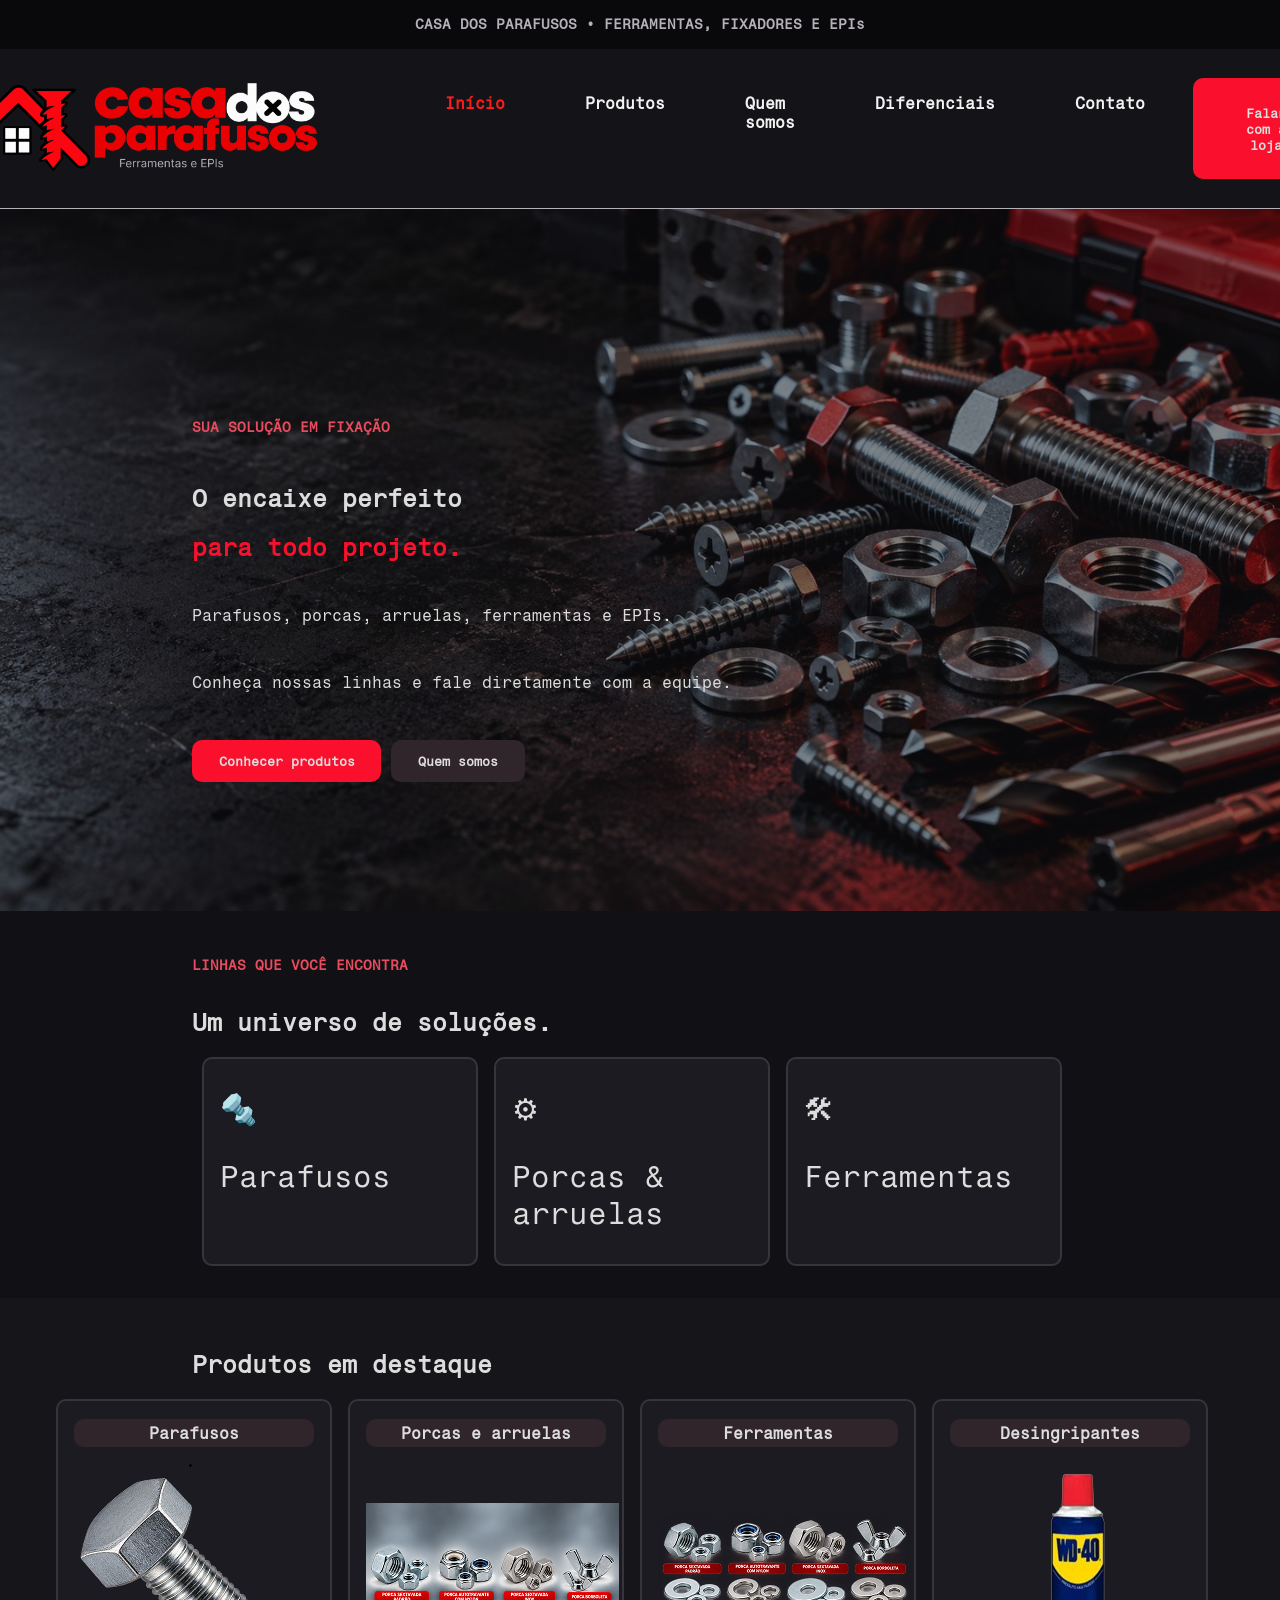
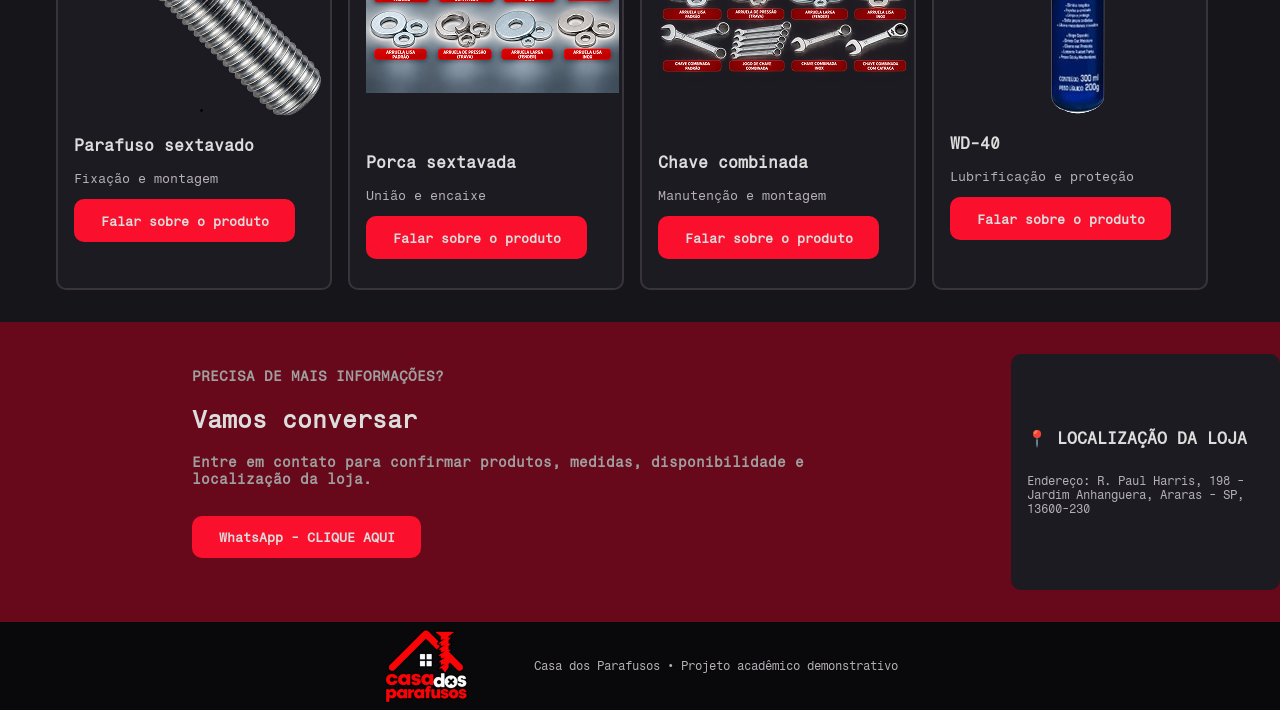
==== commit 6f58cdf1: "Criado novas paginas e ajustado estilos." ====
--- a/index.html
+++ b/index.html
@@ -33,11 +33,11 @@
                         <button id="close-sidebar-btn" onclick="closeSidebar()">
                             <svg xmlns="http://www.w3.org/2000/svg" height="40px" viewBox="0 0 384 512"><!--!Font Awesome Free v7.3.1 by @fontawesome - https://fontawesome.com License - https://fontawesome.com/license/free Copyright 2026 Fonticons, Inc.--><path fill="#ede8e8" d="M55.1 73.4c-12.5-12.5-32.8-12.5-45.3 0s-12.5 32.8 0 45.3L147.2 256 9.9 393.4c-12.5 12.5-12.5 32.8 0 45.3s32.8 12.5 45.3 0L192.5 301.3 329.9 438.6c12.5 12.5 32.8 12.5 45.3 0s12.5-32.8 0-45.3L237.8 256 375.1 118.6c12.5-12.5 12.5-32.8 0-45.3s-32.8-12.5-45.3 0L192.5 210.7 55.1 73.4z"/></svg>
                     </li>
-                   <li class="home-li"><a href="/index.html">Início</a></li>
+                   <li class="home-li"><a href="/index.html" class="selected">Início</a></li>
                    <li><a href="/produtos.html">Produtos</a></li>
                    <li><a href="/sobre.html">Quem somos</a></li>
-                   <li><a href="#diferenciais">Diferenciais</a></li>
-                   <li><a href="#contato">Contato</a></li>
+                   <li><a href="/diferenciais.html">Diferenciais</a></li>
+                   <li><a href="/contato.html">Contato</a></li>
                    <li><button class="botaoAtendimento"><a href="https://wa.me//5519999119765?text=Olá!%20Gostaria%20de%20saber%20mais%20sobre%20a%20Casa%20dos%20Parafusos!">Falar com a loja</a></button></li>
                </ul>
            </div>
@@ -60,7 +60,7 @@
                     <p>Conheça nossas linhas e fale diretamente com a equipe.</p>
                     <div class="buttons">
                         <button class="botaoAtendimento"><a href="/produtos.html">Conhecer produtos</a></button>
-                        <button class="botao">Quem somos</button>
+                        <button class="botao"><a href="/sobre.html">Quem somos</a></button>
                     </div>
                 </div>
             </div>
--- a/css/style.css
+++ b/css/style.css
@@ -71,6 +71,10 @@
     font-weight: bold;
     color: #ddd;
     padding: 1em 2em;
+}
+
+.selected {
+    color: #fd1d1d;
 }
 
 .botaoAtendimento a {
@@ -167,6 +171,15 @@
     border-radius: 10px;
     font-family: "Fragment Mono", monospace;
     font-weight: bold;
+}
+
+.botao a {
+    text-decoration: none;
+    color: #ddd;
+}
+
+.botao:hover a {
+    color: #09090C;
 }
 
 .botao:hover {
@@ -429,6 +442,40 @@
     padding: 1em 2em;
     margin-left: auto;
     margin-right: auto;
+}
+
+.botaoInstagram {
+    display: inline-flex;
+    justify-content: center;
+    align-items: center;
+    background: linear-gradient(to right,#833ab4,#fd1d1d,#fcb045);
+    border: none;
+    border-radius: 10px;
+    transition: background-color 150ms ease;
+    font-family: "Fragment Mono", monospace;
+    font-weight: bold;
+    color: #ddd;
+    padding: 1em 2em;
+    margin-left: auto;
+    margin-right: auto;
+}
+
+.botaoInstagram:hover {
+    cursor: pointer;
+    background: #ddd;
+}
+
+.botaoInstagram a {
+    text-decoration: none;
+    color: #ddd;
+}
+
+.botaoInstagram:hover a {
+    color: #09090C;
+}
+
+.botaoInstagram:hover svg path {
+    fill: rgb(28, 28, 28);
 }
 
 .botaoEmail:hover {
@@ -497,8 +544,20 @@
     color: #ddd;
     padding-top: 1em;
     font-size: larger;
+    font-weight: 300;
     text-align: center;
     padding-bottom: 2em;
+}
+
+.quem-somos .bold-underline {
+    font-weight: bold;
+    text-decoration: underline;
+}
+
+.quem-somos .italic {
+    font-weight: bold;
+    font-style: italic;
+    text-decoration: underline;
 }
 
 .secao-carrossel {
@@ -508,6 +567,92 @@
     align-items: center;
     min-height: 100vh;
     padding: 20px;
+}
+
+/* difenciais.html */
+
+.diferencial .section-text {
+    display: flex;
+    flex-direction: column;
+    justify-content: center;
+    align-items: center;
+    font-family: "Fragment Mono", monospace;
+    font-weight: bold;
+    background-color: #1C1B21;
+}
+
+.diferencial h1 {
+    color: #ddd;
+    padding-top: 1em;
+}
+
+.diff-div {
+    display: grid;
+    grid-template-rows: auto;
+    grid-template-columns: auto;
+    justify-content: center;
+    background: linear-gradient(to right, #cf0b22, #67091A);
+    min-height: 100vh;
+    width: 80%;
+    margin-bottom: 2em;
+    border-radius: 10px;
+}
+
+
+.quality {
+    grid-column: 1;
+    grid-row: 1;
+    display: flex;
+    justify-content: space-evenly;
+    align-items: center;
+    padding-top: 4em;
+    gap: 1em;
+}
+
+
+.quality h3 {
+    color: #ddd;
+    text-align: center;
+    padding-right: 4em;
+    padding-bottom: 2em;
+}
+
+.price {
+    grid-column: 1;
+    display: flex;
+    justify-content: space-evenly;
+    align-items: center;
+    padding-top: 4em;
+    padding-bottom: 2em;
+}
+
+.price h3 {
+    color: #ddd;
+    text-align: center;
+    padding-right: 4em;
+}
+
+.customer-service {
+    grid-column: 1;
+    display: flex;
+    justify-content: space-evenly;
+    align-items: center;
+    padding-top: 2em;
+    padding-bottom: 4em;
+}
+
+.customer-service h3 {
+    color: #ddd;
+    text-align: center;
+    padding-right: 4em;
+}
+
+.div-line {
+    padding-top: 2em;
+    margin-left: auto;
+    margin-right: auto;
+    width: 100%;
+    border-bottom: 1px solid #d6d5d5;
 }
 
 /* Container principal do carrossel */
@@ -805,6 +950,66 @@
     .carrossel {
         aspect-ratio: unset;
     }
+
+    .slide {
+        height: unset;
+    }
+
+    .slide img {
+        width: 100%;
+        height: 100%;
+        object-fit: cover;
+    }
+
+    .quality {
+        display: flex;
+        flex-direction: column;
+    }
+
+    .quality h3 {
+        font-size: medium;
+        padding-left: 4em;
+        padding-right: auto;
+    }
+
+    .icon-svg svg{
+        width: 80px;
+        height: 80px;
+    }
+
+    .price {
+        display: flex;
+        flex-direction: column;
+    }
+
+    .price h3 {
+        font-size: medium;
+        padding-left: 4em;
+        padding-right: auto;
+    }
+
+    .price .icon-svg svg {
+        padding-top: 2em;
+    }
+
+    .customer-service {
+        display: flex;
+        flex-direction: column;
+    }
+
+    .customer-service h3 {
+        font-size: medium;
+        padding-left: 4em;
+        padding-right: auto;
+    }
+
+    .customer-service .icon-svg svg {
+        padding-top: 2em;
+    }
+
+    .div-line {
+        width: 80%;
+    }
 }
 
 @media (width >= 320) {
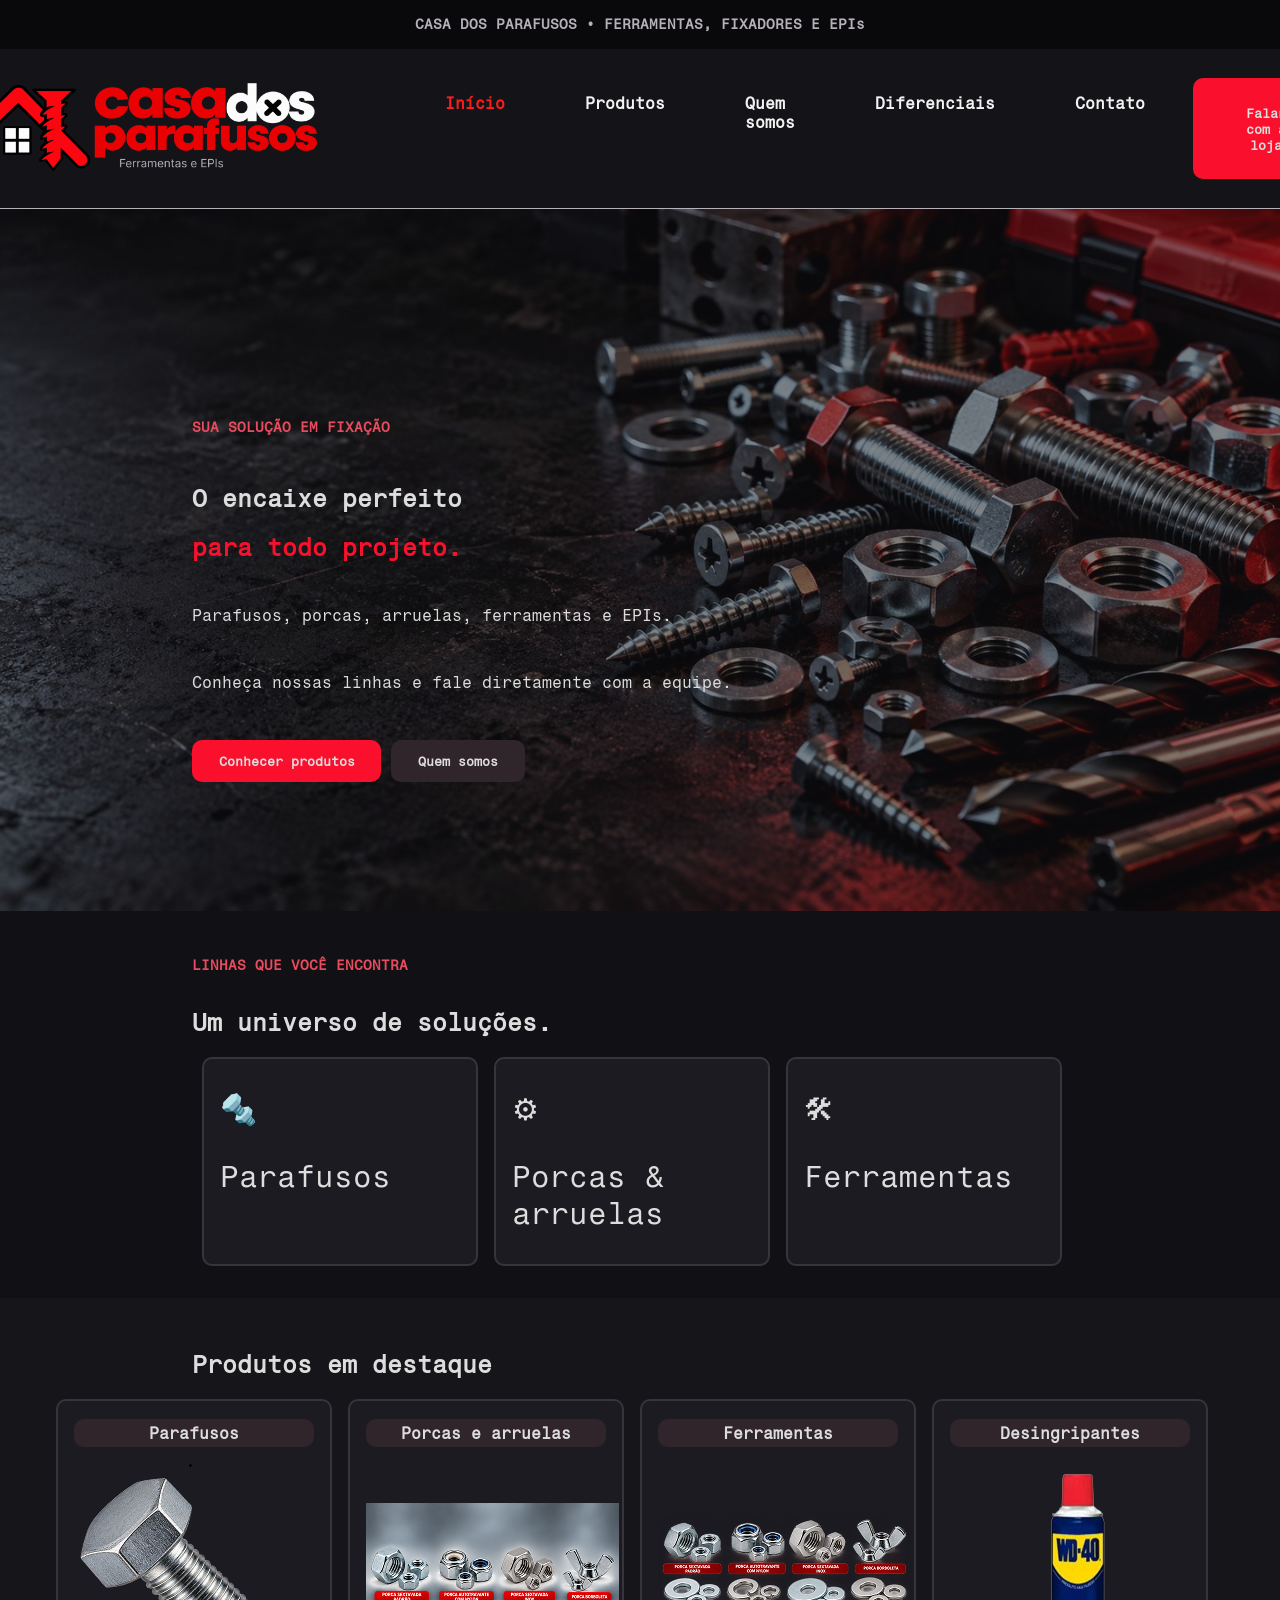
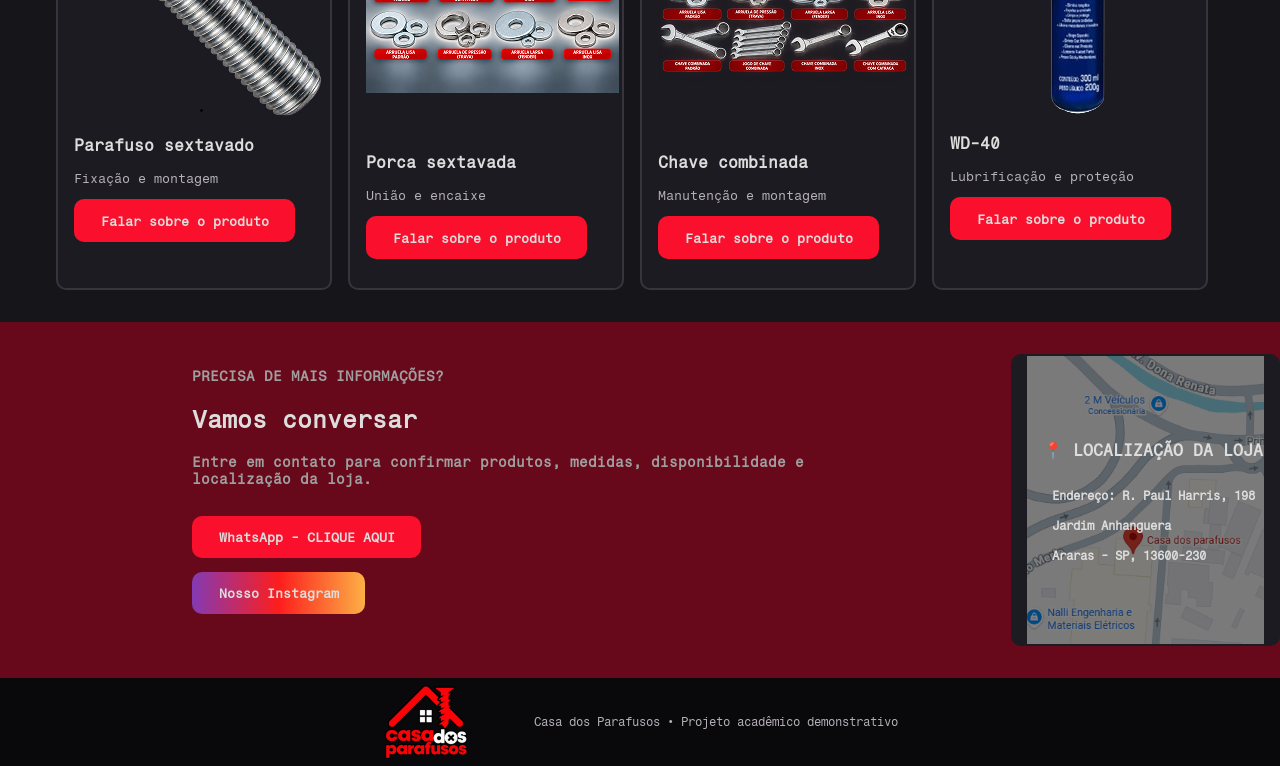
==== commit b34d119a: "Adicionado foto do maps na localizacao e botao do Instagram para contato no footer." ====
--- a/index.html
+++ b/index.html
@@ -137,12 +137,21 @@
                 <h1>Vamos conversar</h1>
                 <h3 class="contato-desc">Entre em contato para confirmar produtos, medidas, disponibilidade e localização da loja.</h3>
                 <button class="botaoAtendimento"><a href="https://wa.me//5519999119765?text=Olá!%20Gostaria%20de%20saber%20mais%20sobre%20a%20Casa%20dos%20Parafusos!">WhatsApp - CLIQUE AQUI</a></button>
+                <button class="botaoInstagram"><a href="https://ig.me/m/casadosparafusosdeararas">Nosso Instagram</a></button>
             </div>
             <div class="contato-card">
-                <h2>📍 LOCALIZAÇÃO DA LOJA</h2>
-                <a href="https://www.google.com/maps/place/Casa+dos+parafusos/@-22.3509539,-47.3933788,17z/data=!3m1!4b1!4m6!3m5!1s0x94c8771ee5e38da1:0xe413dd088d058582!8m2!3d-22.3509539!4d-47.3933788!16s%2Fg%2F11c13xvt5k?entry=ttu&g_ep=EgoyMDI2MTExMC4wIKXMDSoASAFQAw%3D%3D">
-                    <p>Endereço: R. Paul Harris, 198 - Jardim Anhanguera, Araras - SP, 13600-230</p>
-                </a>
+                <div class="contato-card-img">
+                    <img src="/img/maps.png">
+                    <div class="img-overlay"></div>
+                    <div class="localizacao">
+                        <h2>📍 LOCALIZAÇÃO DA LOJA</h2>
+                        <a href="https://www.google.com/maps/place/Casa+dos+parafusos/@-22.3509539,-47.3933788,17z/data=!3m1!4b1!4m6!3m5!1s0x94c8771ee5e38da1:0xe413dd088d058582!8m2!3d-22.3509539!4d-47.3933788!16s%2Fg%2F11c13xvt5k?entry=ttu&g_ep=EgoyMDI2MTExMC4wIKXMDSoASAFQAw%3D%3D">
+                            <p>Endereço: R. Paul Harris, 198</p>
+                            <p>Jardim Anhanguera</p>
+                            <p>Araras - SP, 13600-230</p>
+                        </a>
+                    </div>
+                </div>
             </div>
         </section>
     </main>
--- a/css/style.css
+++ b/css/style.css
@@ -318,6 +318,10 @@
     padding-bottom: 1em;
 }
 
+.contato-footer .section-text .botaoInstagram {
+    margin-top: 1em;
+}
+
 .contato-footer .section-text {
     padding-bottom: 2em;
     padding-left: 15%;
@@ -334,6 +338,8 @@
     margin-left: 10em;
     flex-direction: column;
     justify-content: center;
+    align-items: center;
+    overflow: hidden;
 }
 
 .contato-card h2 {
@@ -342,12 +348,50 @@
 }
 
 .contato-card p {
-    color: #B6B0B9;
+    padding-top: 4px;
+    color: #ddd;
     font-size: 12px;
+    font-weight: bold;
 }
 
 .contato-card a {
     text-decoration: none;
+}
+
+.contato-card .localizacao {
+    display: flex;
+    flex-direction: column;
+    position: absolute;
+    top: 25%;
+    z-index: 10;
+    justify-content: center;
+    align-items: center;
+    padding-left: 1em;
+}
+
+.contato-card-img {
+    display: flex;
+    width: 100%;
+    height: 100%;
+    position: relative;
+
+}
+
+.img-overlay {
+    display: flex;
+    justify-content: center;
+    width: 100%;
+    height: 100%;
+    display: block;
+    position: absolute;
+    background-color: black;
+    opacity: 0.5;
+}
+
+.contato-card img {
+    width: 100%;
+    height: 100%;
+    object-fit: cover;
 }
 
 footer {
@@ -569,6 +613,59 @@
     padding: 20px;
 }
 
+.horarios {
+    display: flex;
+    flex-direction: column;
+    justify-content: center;
+    align-items: center;
+}
+
+.card-horarios {
+    display: grid;
+    grid-template-rows: auto;
+    grid-template-columns: auto;
+    justify-content: center;
+    background: linear-gradient(to right, #cf0b22, #67091A);
+    min-height: 80vh;
+    width: 80%;
+    margin-bottom: 2em;
+    border-radius: 10px;
+}
+
+.horarios .section-text {
+    display: flex;
+    flex-direction: column;
+    font-family: "Fragment Mono", monospace;
+    font-weight: bold;
+}
+
+.horarios .section-text h2 {
+    color: #ddd;
+    padding-top: 2em;
+}
+
+.horarios .section-text .dias-horarios {
+    display: flex;
+    flex-direction: column;
+    align-items: center;
+    padding-top: 30%;
+    padding-bottom: 50%;
+}
+
+.horarios .section-text .horario .dia {
+    text-decoration: underline;
+    font-style: italic;
+    padding-bottom: 1em;
+}
+
+.horarios .section-text .horario p {
+    color: #ddd;
+    display: flex;
+    justify-content: center;
+    gap: 2em;
+    padding-bottom: 2em;
+}
+
 /* difenciais.html */
 
 .diferencial .section-text {
@@ -931,6 +1028,7 @@
     .contato-card {
         margin-left: auto;
         margin-right: auto;
+        height: 30vh;
     }
 
     .products-catalog .cards-products {
@@ -961,6 +1059,14 @@
         object-fit: cover;
     }
 
+    .horarios .section-text h2 {
+        text-align: center;
+    }
+
+    .horarios .section-text .dias-horarios p {
+        font-size: small;
+    }
+
     .quality {
         display: flex;
         flex-direction: column;
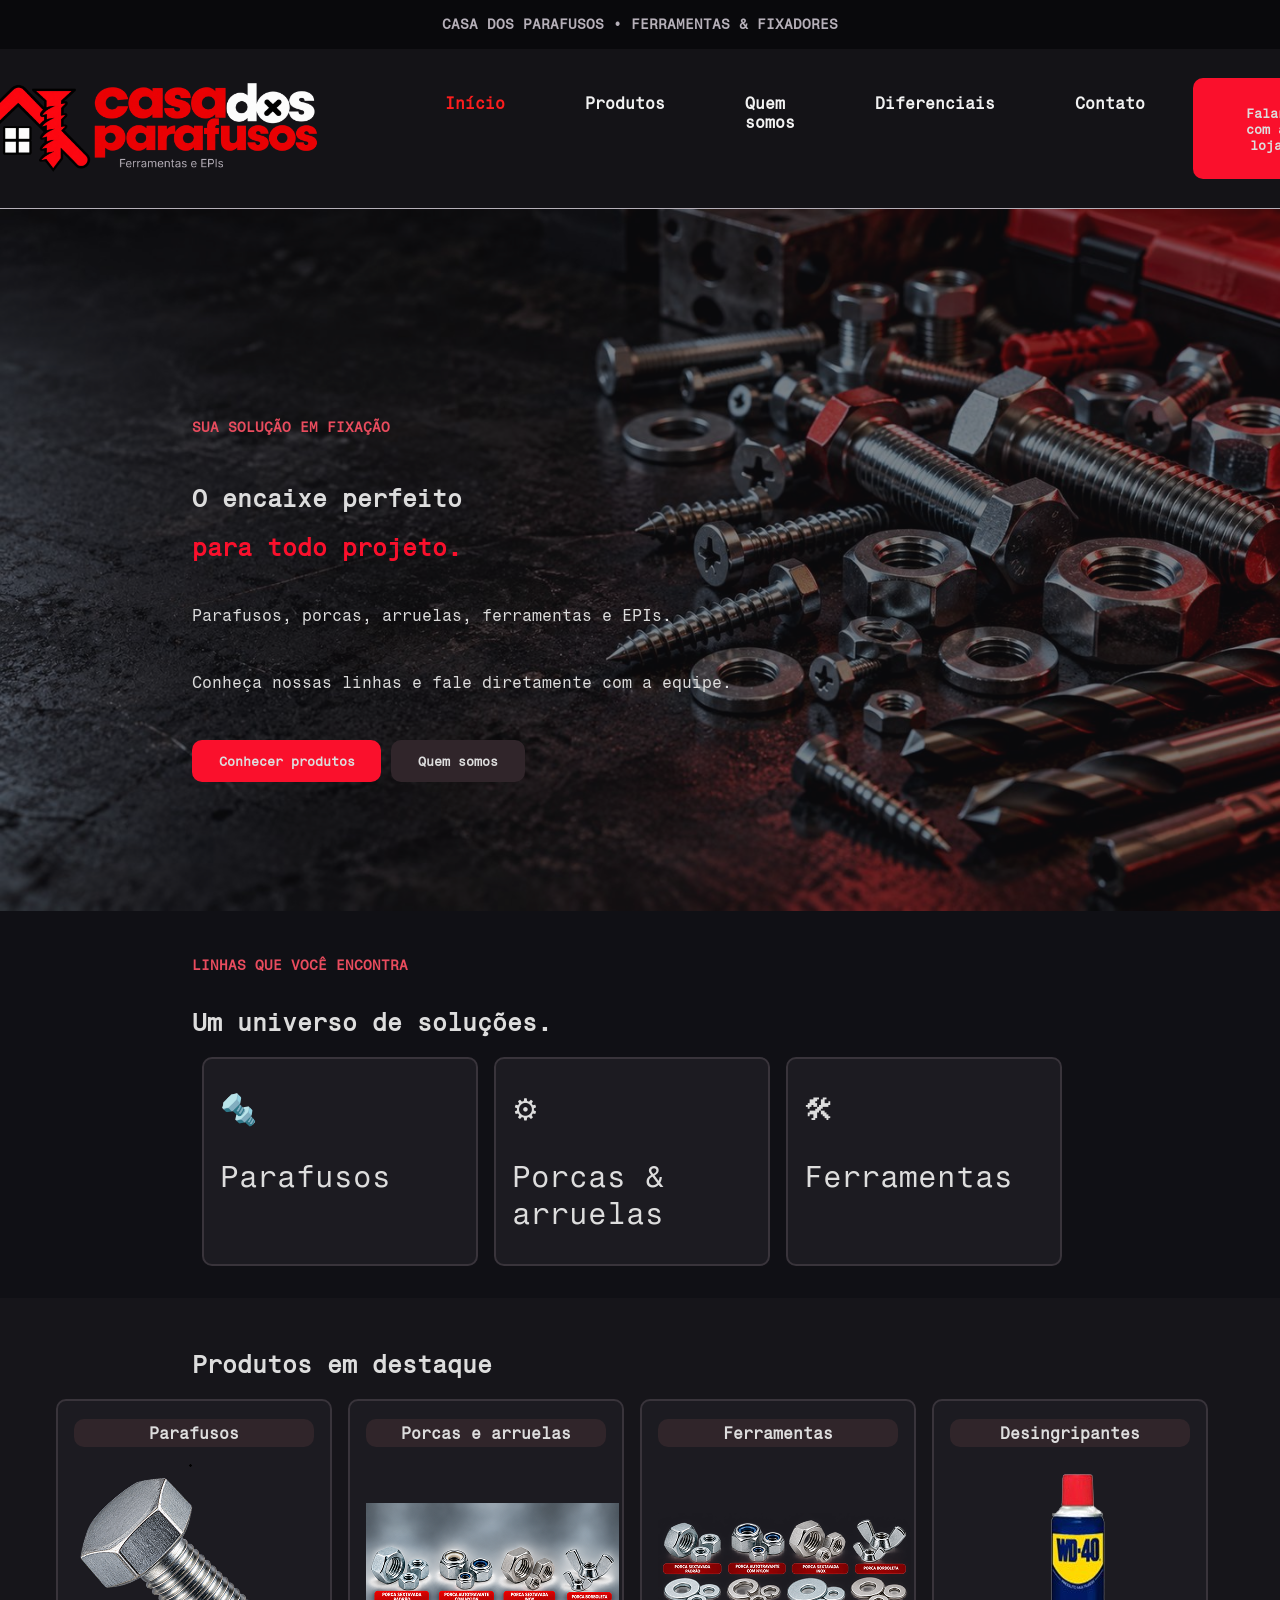
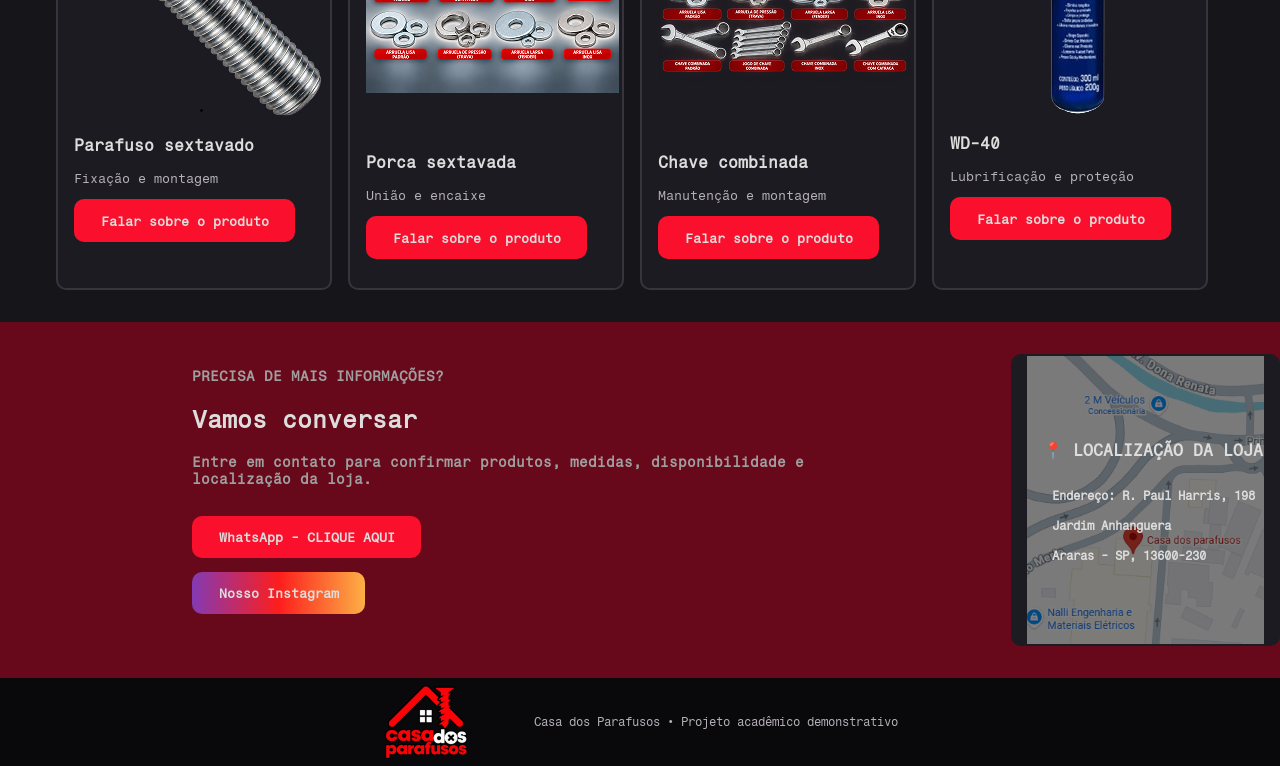
==== commit 5173f988: "Corrigido tag head. Retirado 'EPIs'." ====
--- a/index.html
+++ b/index.html
@@ -13,7 +13,7 @@
 <body>
    <header>
      <div id="head-text">
-            <p>CASA DOS PARAFUSOS <span>&#8226;</span> FERRAMENTAS, FIXADORES E EPIs</p>
+            <p>CASA DOS PARAFUSOS <span>&#8226;</span> FERRAMENTAS & FIXADORES</p>
     </div>
 
     <button id="open-sidebar-btn" onclick="openSidebar()">
--- a/css/style.css
+++ b/css/style.css
@@ -620,18 +620,6 @@
     align-items: center;
 }
 
-.card-horarios {
-    display: grid;
-    grid-template-rows: auto;
-    grid-template-columns: auto;
-    justify-content: center;
-    background: linear-gradient(to right, #cf0b22, #67091A);
-    min-height: 80vh;
-    width: 80%;
-    margin-bottom: 2em;
-    border-radius: 10px;
-}
-
 .horarios .section-text {
     display: flex;
     flex-direction: column;
@@ -648,8 +636,8 @@
     display: flex;
     flex-direction: column;
     align-items: center;
-    padding-top: 30%;
-    padding-bottom: 50%;
+    padding-top: 5%;
+    padding-bottom: 10%;
 }
 
 .horarios .section-text .horario .dia {
@@ -878,6 +866,68 @@
     100%      { transform: translateX(0%); }
 }
 
+/* contato.html */
+
+.contato .section-text {
+    display: flex;
+    flex-direction: column;
+    justify-content: center;
+    align-items: center;
+    font-family: "Fragment Mono", monospace;
+    font-weight: bold;
+}
+
+.contato .section-text h1 {
+    color: #ddd;
+    margin-top: 2em;
+}
+
+.card-contato {
+    display: grid;
+    grid-template-rows: auto;
+    grid-template-columns: auto;
+    justify-content: center;
+    background: linear-gradient(to right, #cf0b22, #67091A);
+    min-height: 80vh;
+    width: 80%;
+    margin-bottom: 2em;
+    border-radius: 10px;
+    padding-top: 4em;
+}
+
+
+.card-contato h2 {
+    text-align: center;
+    color: #ddd;
+    padding-bottom: 1em;
+}
+
+.whatsapp {
+    display: flex;
+    flex-direction: column;
+    justify-content: center;
+    align-items: center;
+}
+
+.whatsapp .botaoAtendimento {
+    background-color: #088138;
+}
+
+.whatsapp .botaoAtendimento:hover {
+    background-color: #ddd;
+}
+
+.email {
+    display: flex;
+    flex-direction: column;
+}
+
+.instagram {
+    display: flex;
+    flex-direction: column;
+    padding-bottom: 2em;
+}
+
 /* responsividade */
 
 @media (max-width: 800px) {
@@ -1116,6 +1166,25 @@
     .div-line {
         width: 80%;
     }
+
+    .card-contato {
+        display: flex;
+        flex-direction: column;
+        justify-content: center;
+        align-items: center;
+    }
+
+    .card-contato h2 {
+        font-size: 16px;
+    }
+
+    .card-contato h3 {
+        font-size: 12px;
+    }
+
+    .card-contato button {
+        width: 80%;
+    }
 }
 
 @media (width >= 320) {
